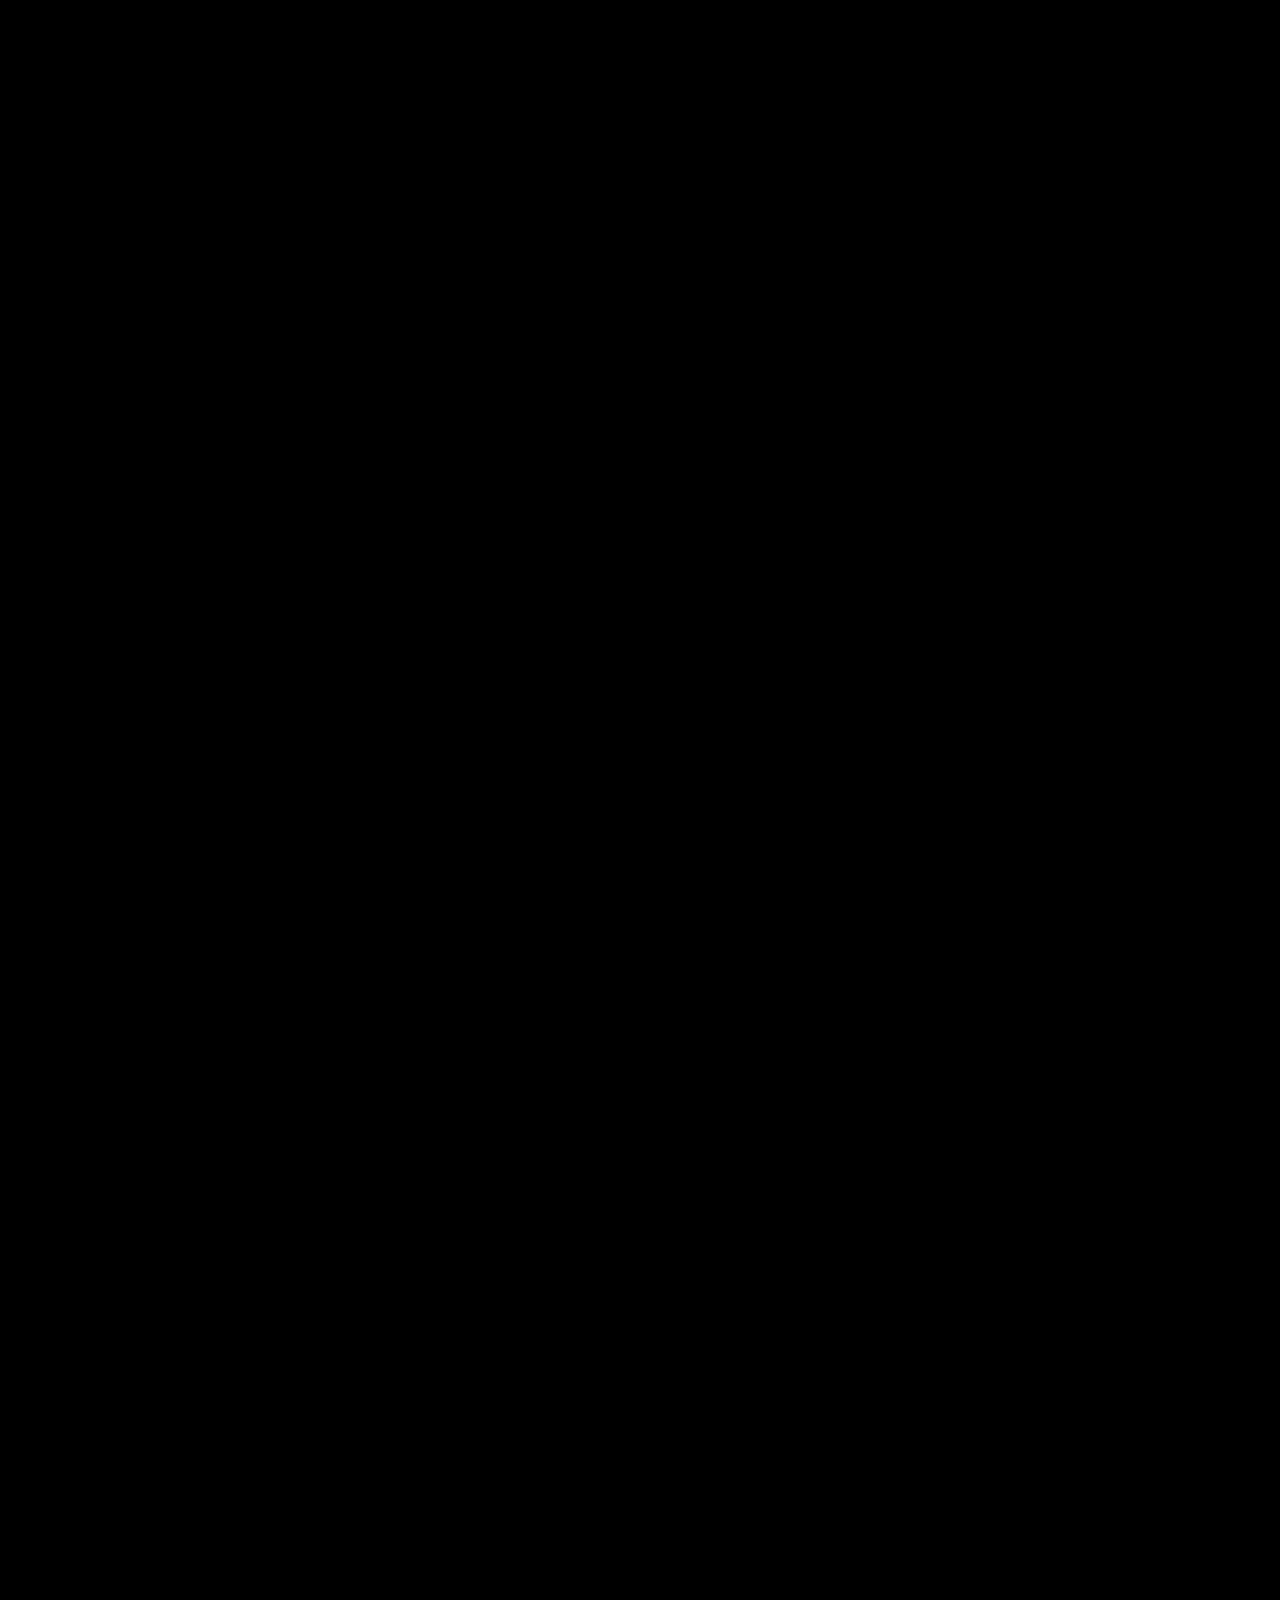
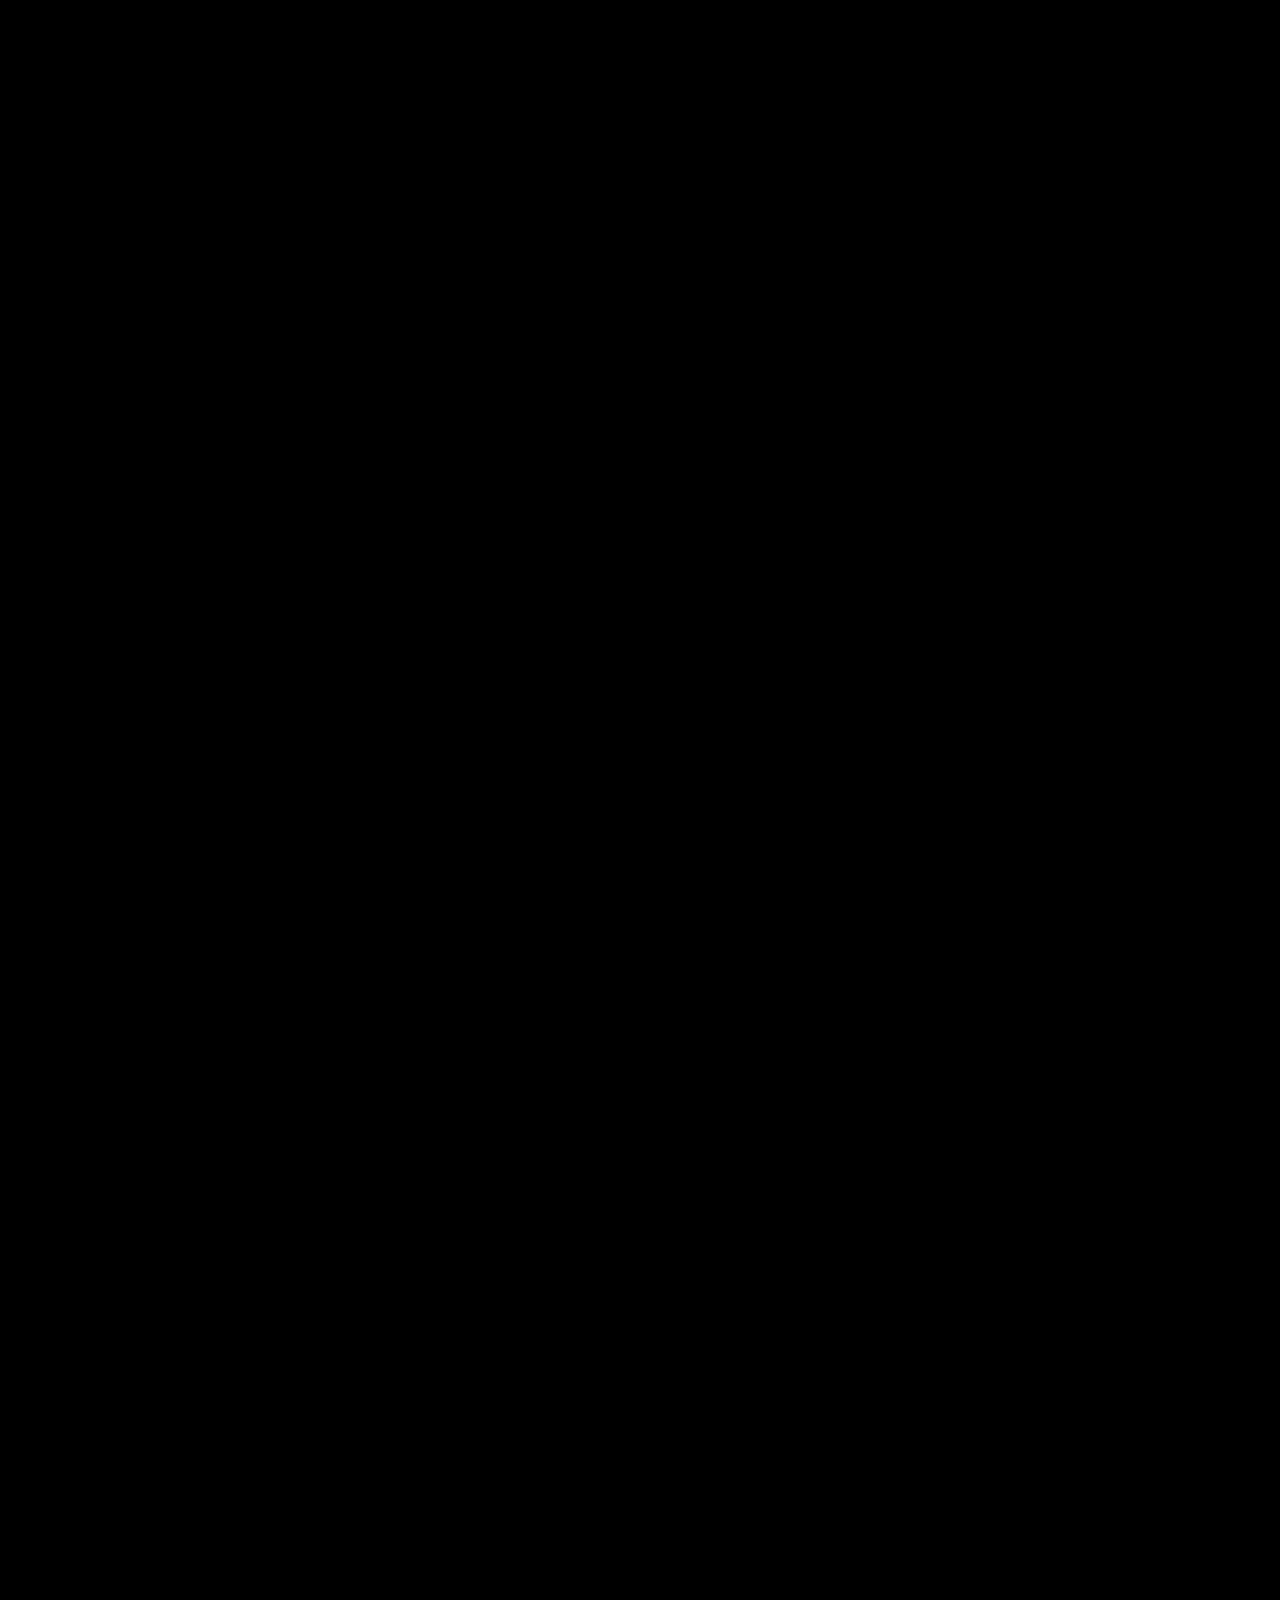
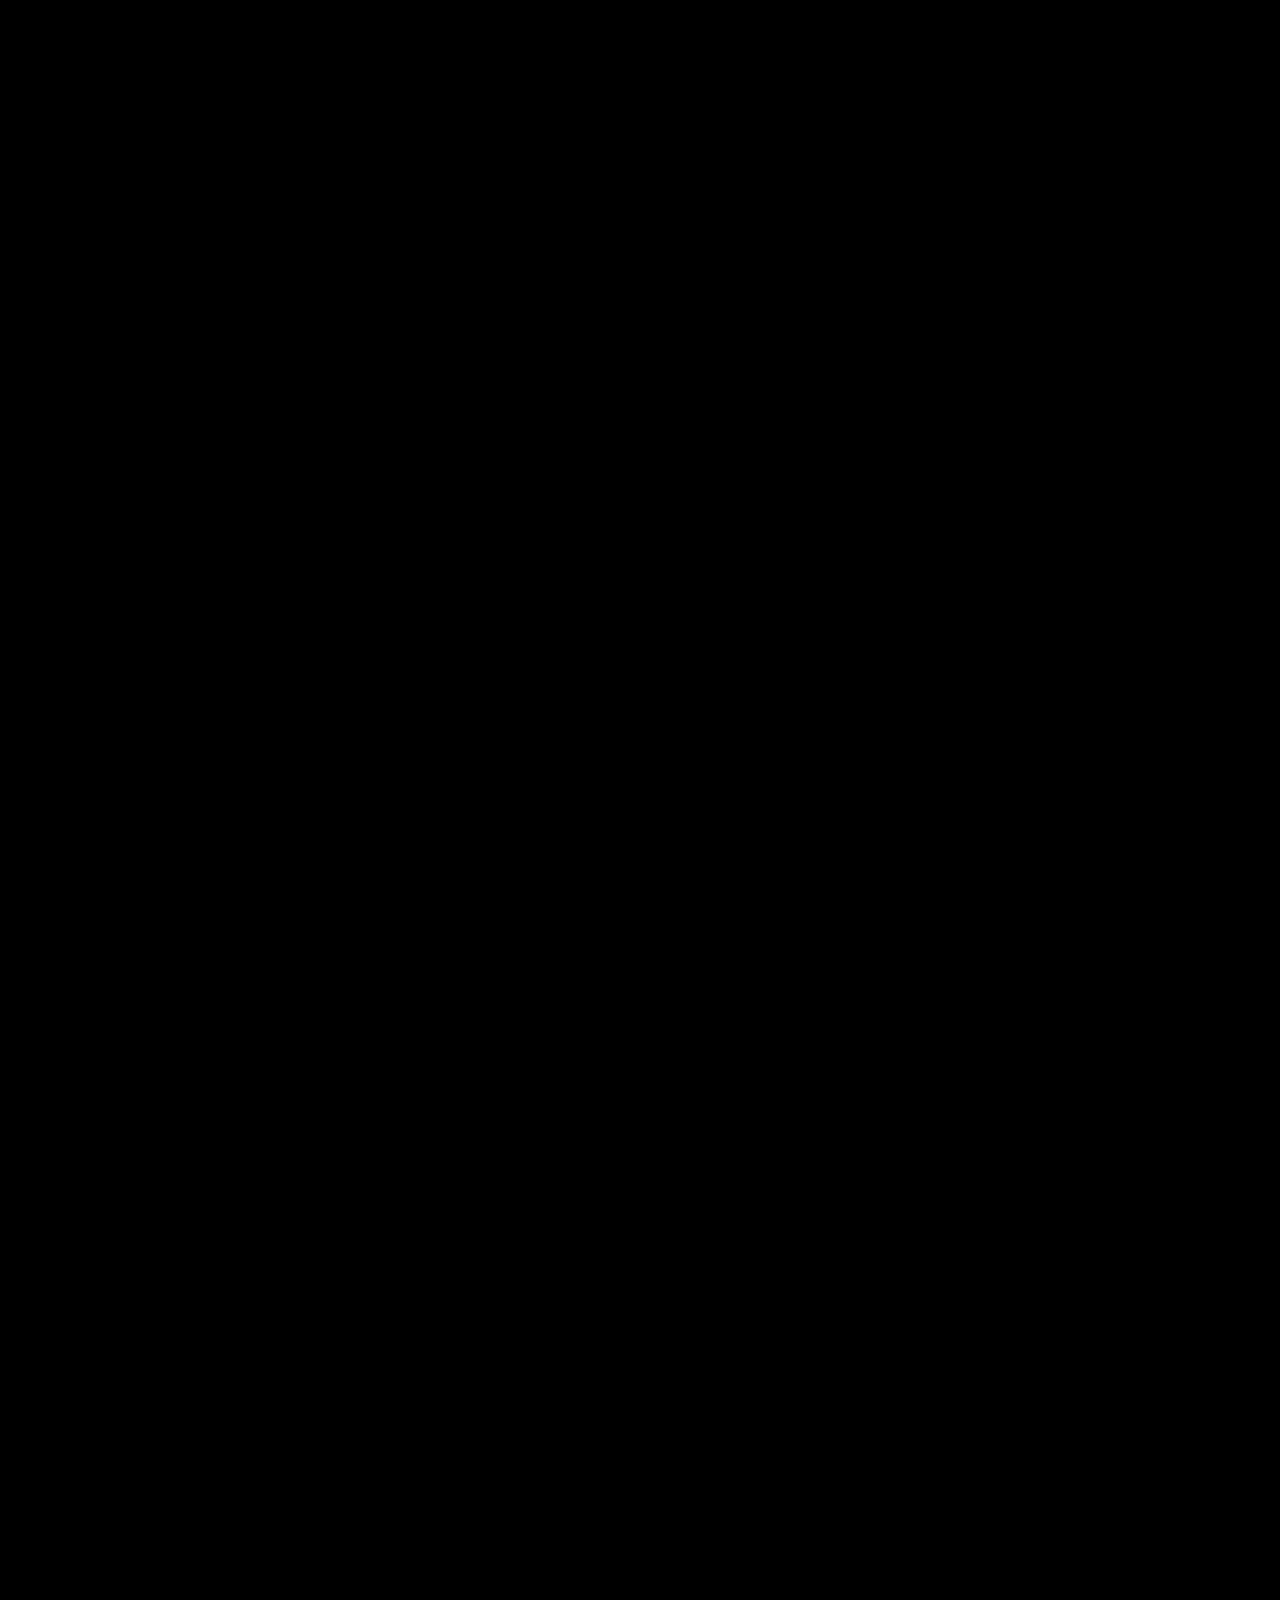
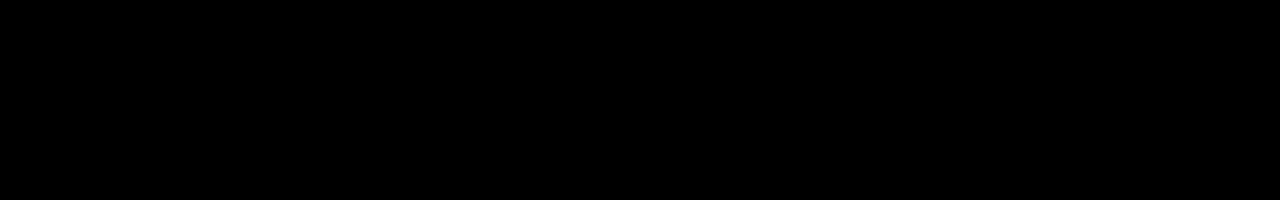
==== index.html @ d685d91f "Update index.html" ====
<!DOCTYPE html>
<html lang="en">
<head>
  <meta charset="UTF-8">
  <meta http-equiv="X-UA-Compatible" content="IE=edge">
  <meta name="viewport" content="width=device-width, initial-scale=1.0">
  <title>Document</title>

  <link rel = "stylesheet" href="style.css">
  <script defer src="app.js"></script></head>
<body>
    <section class="hidden">
       <h1>Praneha Dhakal</h1>
       <p>Junior | Rock Hill High School</p>
       <img src="Pictures/quote.png" alt="quote" width="300" height="300">
    </section>

    <section class="hidden">
      <img src="Pictures/image0.webp" alt="picture" class="imgabtme">
      <h1>About Me</h1>
      <div class="abtme">
      <p>Hello! My name is Praneha Dhakal, and I am a Junior currently enrolled in Rock Hill High School. My area of interest is law, and I am enlisted in 2 law classes, as well as an internship related to Healthcare Law. I am working as a referee, and volunteer very frequently. I strive to undergrad in the Political Sciences, and eventually go to Law School to specialize in Healthcare Law. As an aspiring lawyer, I work to refine my communication, leadership, and teamwork skills while also applying them in my day to day life.</p>
      </div>
   </section>

   <section class="hidden">
    <h1>Personal Mission Statement</h1>
    <div class="abtme">
    <p>To learn and grow academically and mentally while studying under a mentor in my field to interest to gain important real world skills/knowledge.</p>
    </div>
  </section>

   <section class="hidden">
    <h1>PCIS and it's Goal</h1>
    <div class="abtme">
     <p>Prosper Career Independent Study (also known as PCIS), is an independent study program for Prosper ISD. Students focus their studies on a specific field that they are interested in and work with professionals in the field. My specific field of interest is Healthcare Law. Students will pick a mentor, who will guide them throughout the school year and teach them about skills in their specific field of interest. Throughout the course, you will be working to develop and refine a carefully articulated research profile, consisting of the student's research, written assignments, interviews, and observations. 
      PCIS's goal is to provide advanced academic students an opportuinity to conduct a self-directed, in-depth study of their topic of interest while also gaining real world experience under a mentor in their community.</p>
    </div>
 </section>
    <section class="hidden">
      <h1>My Work</h1>
      <div class="abtme">
      <p>Interview Transcripts</p>
      <img src="Pictures/bit_ly.webp" alt="Transcripts">
      </div>
    </section>

</body>
</html>
---- style.css ----
@import url('https://fonts.googleapis.com/css2?family=Playfair+Display:wght@400;500&display=swap');

 body{
  background-color: black;
  color: #ffffff;
  font-family: 'Playfair Display', serif;
  padding: 0;
  margin: 0;
 }

 section {
  display: grid;
  place-items: center;
  align-content: center;
  min-height: 100ch;
}

.abtme{
  max-width: 800px;
  margin: 0 auto; /* Center the container horizontally */

}

.imgabtme{
  border-radius: 10%;
}

.hidden {
  opacity: 0;
  filter:blur(5px);
  transition: all 4s;
}

.show {
  opacity: 1;
  filter:blur(0);
  transition: all 4s;
  
}
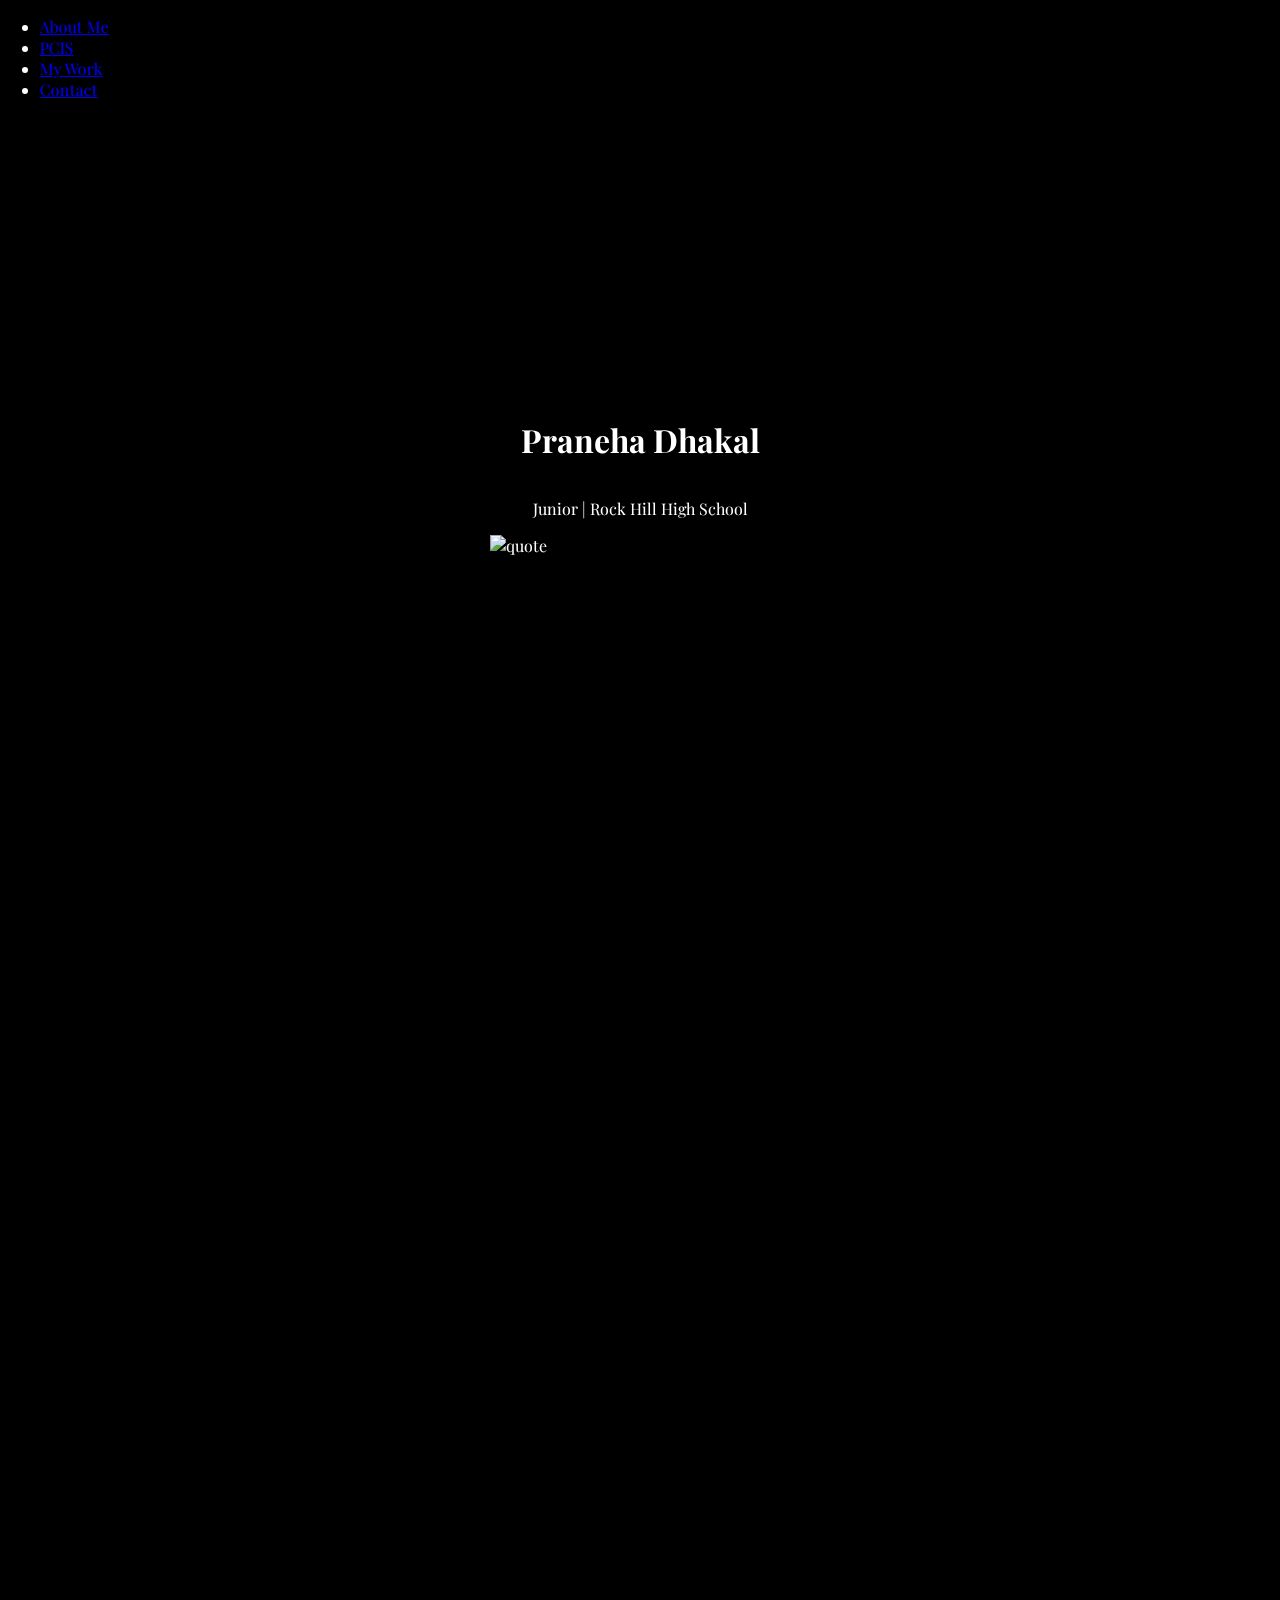
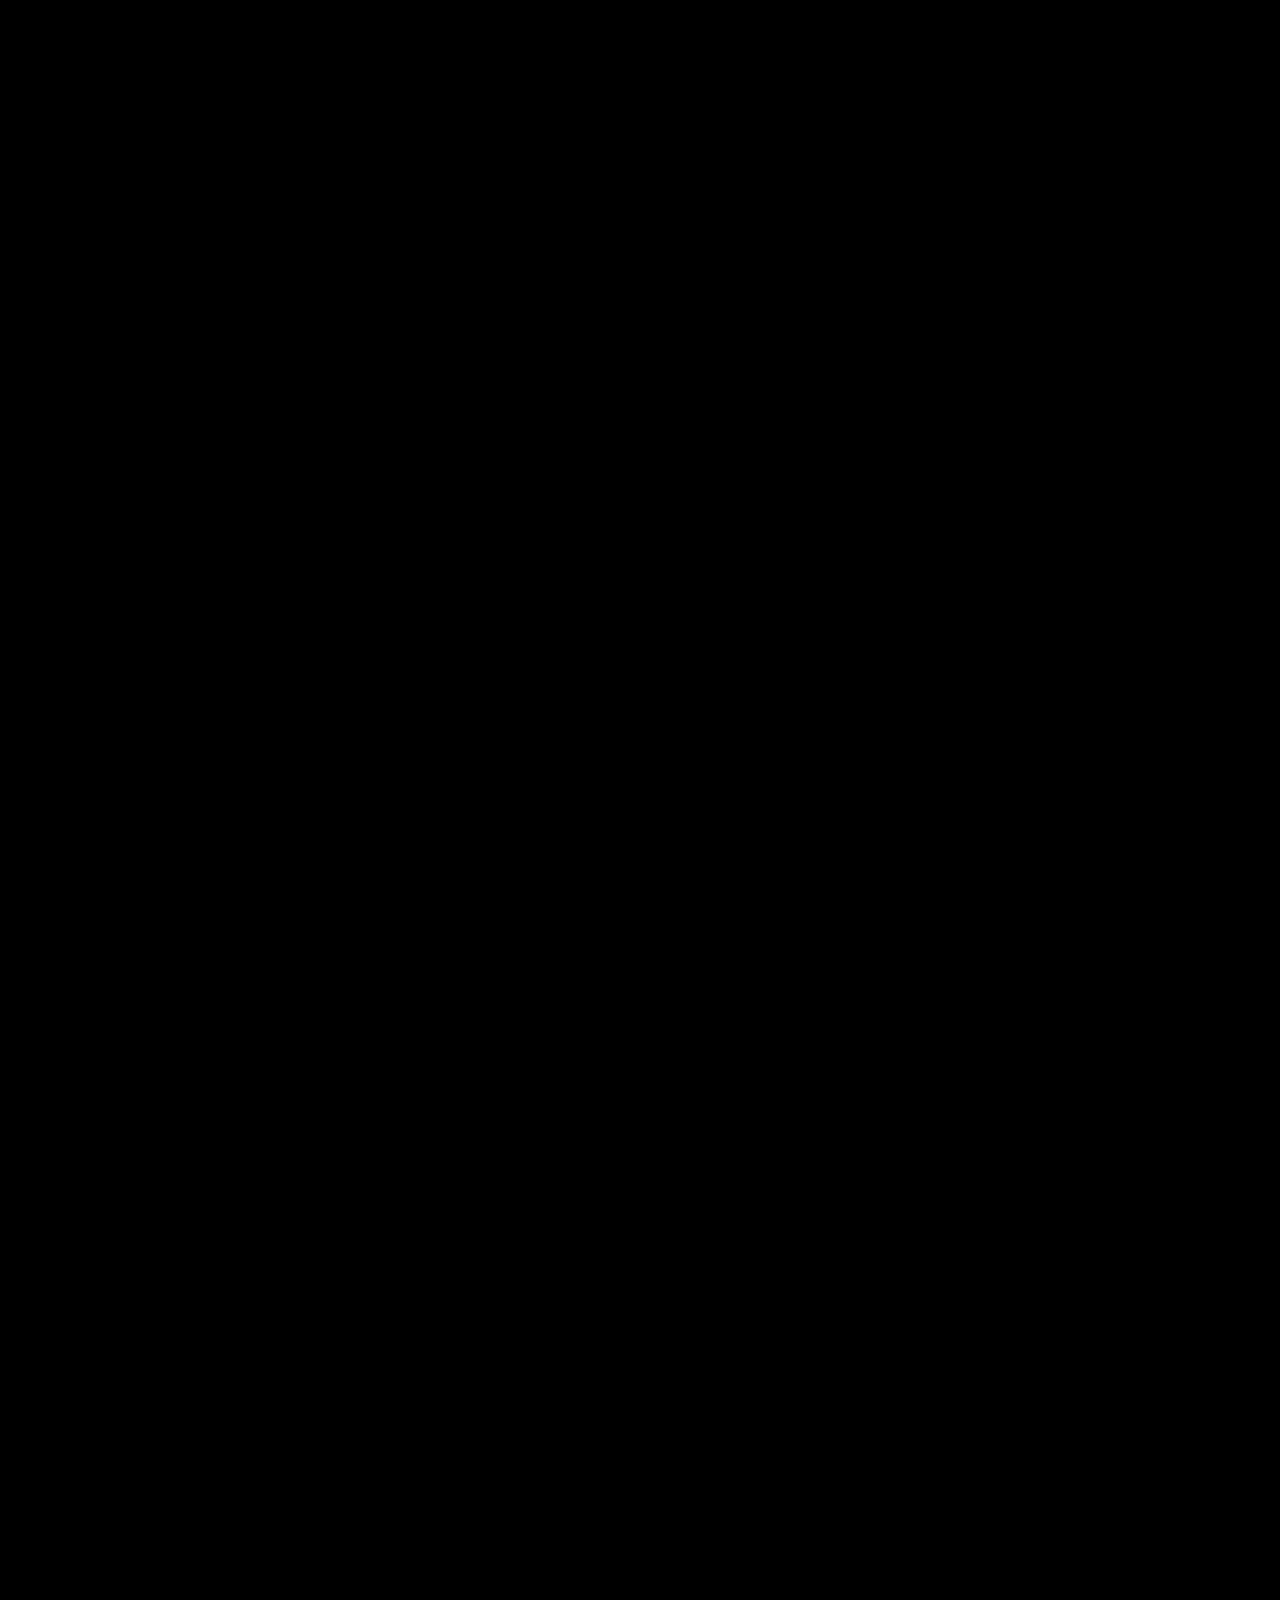
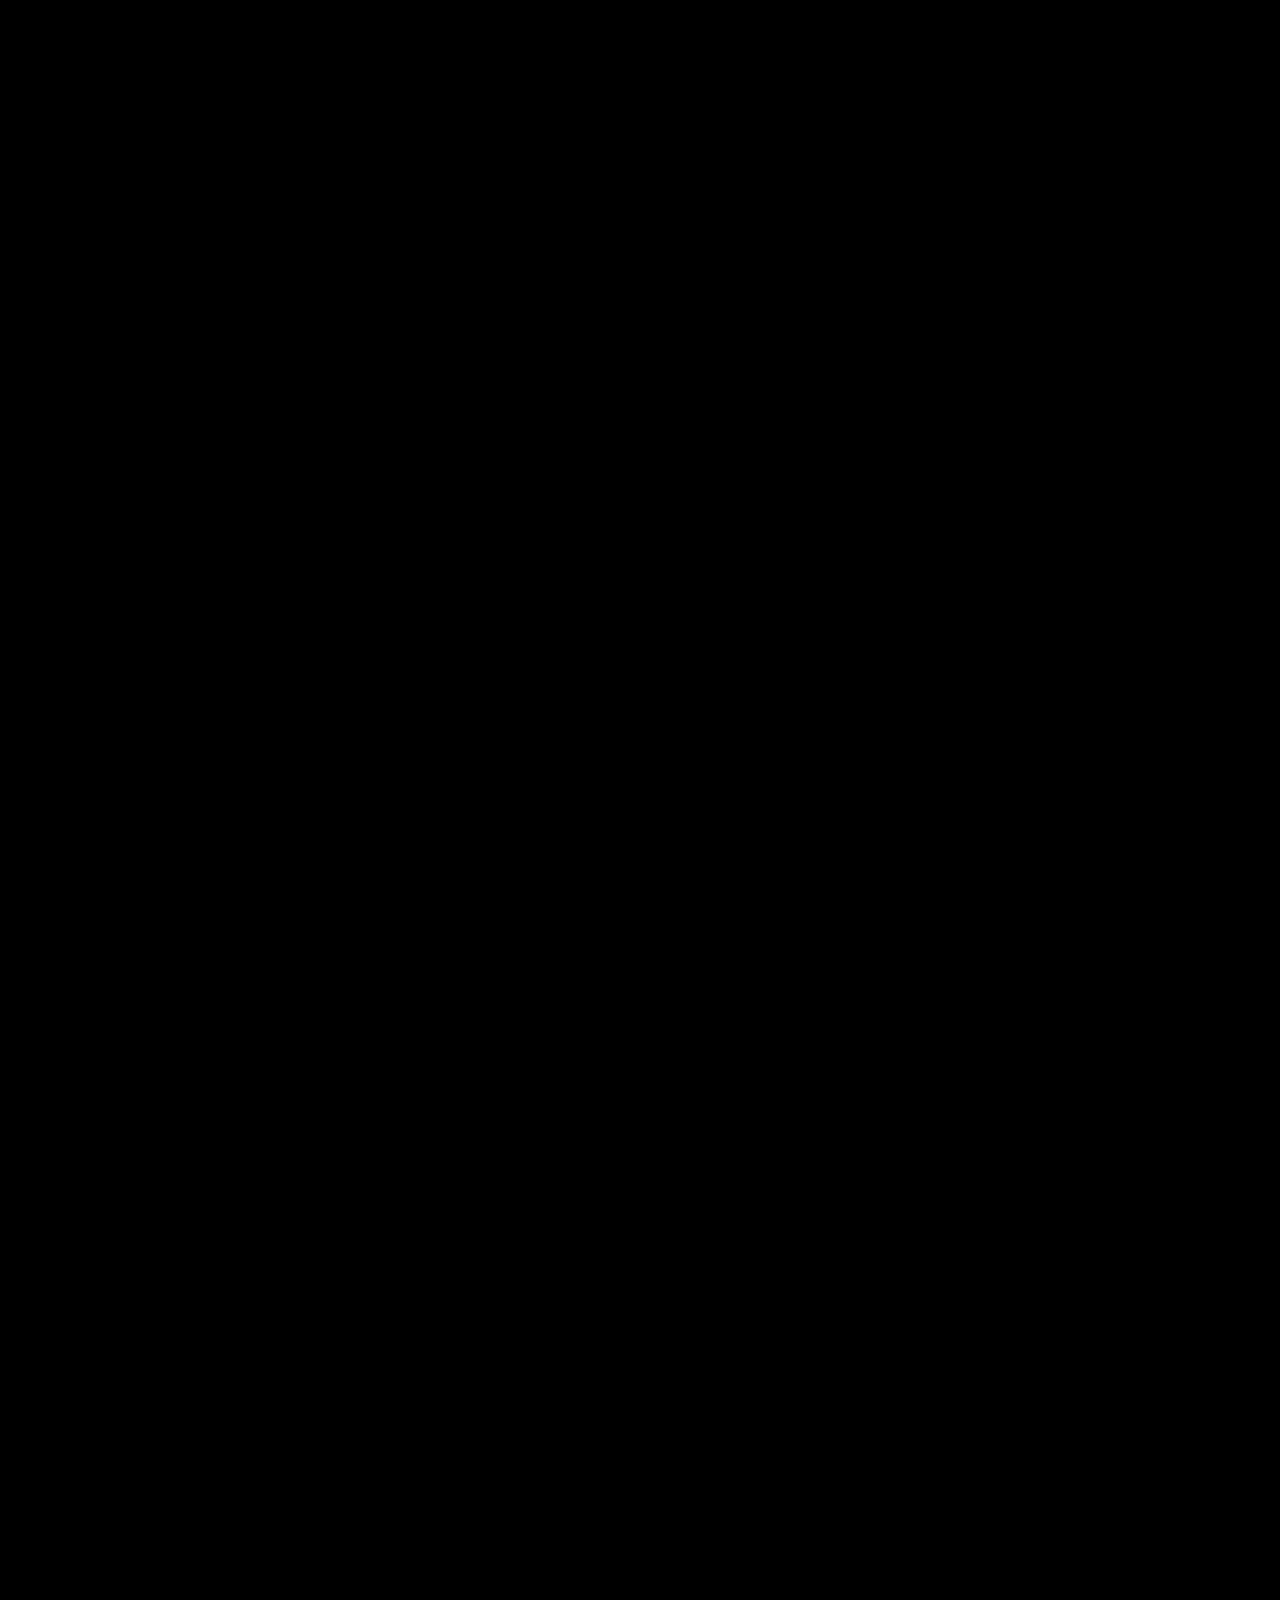
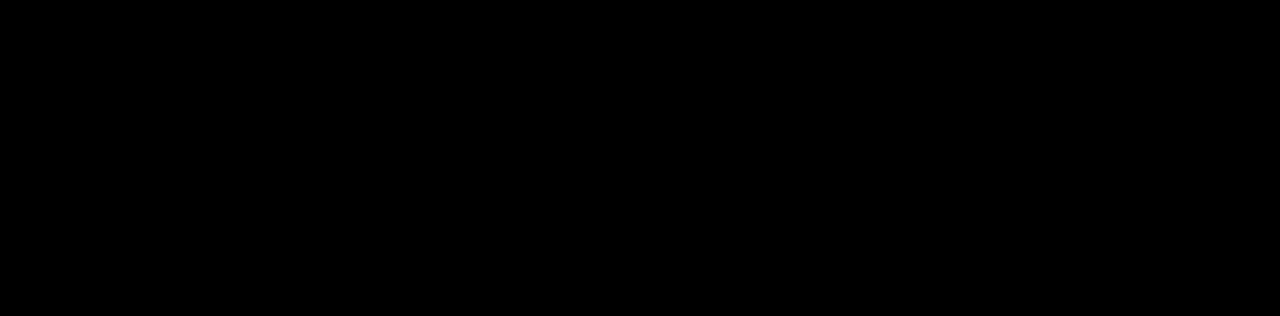
==== commit 7cfef44d: "Update index.html" ====
--- a/index.html
+++ b/index.html
@@ -4,46 +4,69 @@
   <meta charset="UTF-8">
   <meta http-equiv="X-UA-Compatible" content="IE=edge">
   <meta name="viewport" content="width=device-width, initial-scale=1.0">
-  <title>Document</title>
+  <title>PD | Digital Portfolio</title>
 
   <link rel = "stylesheet" href="style.css">
   <script defer src="app.js"></script></head>
-<body>
-    <section class="hidden">
+<body background="Pictures/welcomepic">
+  <header id="top">
+  <nav>
+    <ul>
+      <li><a href="#abtme">About Me</a></li>
+      <li><a href="#goal">PCIS</a></li>
+      <li><a href="#work">My Work</a></li>
+      <li><a href="#contact">Contact</a></li>
+    </ul>
+  </nav>
+    </header>   
+    <section class="hidden" id="Home" >
        <h1>Praneha Dhakal</h1>
        <p>Junior | Rock Hill High School</p>
        <img src="Pictures/quote.png" alt="quote" width="300" height="300">
     </section>
 
-    <section class="hidden">
+    <section class="hidden" id="abtme">
       <img src="Pictures/image0.webp" alt="picture" class="imgabtme">
       <h1>About Me</h1>
       <div class="abtme">
       <p>Hello! My name is Praneha Dhakal, and I am a Junior currently enrolled in Rock Hill High School. My area of interest is law, and I am enlisted in 2 law classes, as well as an internship related to Healthcare Law. I am working as a referee, and volunteer very frequently. I strive to undergrad in the Political Sciences, and eventually go to Law School to specialize in Healthcare Law. As an aspiring lawyer, I work to refine my communication, leadership, and teamwork skills while also applying them in my day to day life.</p>
+      <h1 class="pms">Personal Mission Statement</h1>
+      <p>To learn and grow academically and mentally while studying under a mentor in my field to interest to gain important real world skills/knowledge.</p>
       </div>
+      <a href="#top" class="backtothetop">Back to Top</a>
+
    </section>
 
-   <section class="hidden">
-    <h1>Personal Mission Statement</h1>
-    <div class="abtme">
-    <p>To learn and grow academically and mentally while studying under a mentor in my field to interest to gain important real world skills/knowledge.</p>
-    </div>
-  </section>
-
-   <section class="hidden">
+   <section class="hidden" id="goal">
+    <img src="Pictures/pisd.png" alt="PCIS">
     <h1>PCIS and it's Goal</h1>
     <div class="abtme">
      <p>Prosper Career Independent Study (also known as PCIS), is an independent study program for Prosper ISD. Students focus their studies on a specific field that they are interested in and work with professionals in the field. My specific field of interest is Healthcare Law. Students will pick a mentor, who will guide them throughout the school year and teach them about skills in their specific field of interest. Throughout the course, you will be working to develop and refine a carefully articulated research profile, consisting of the student's research, written assignments, interviews, and observations. 
       PCIS's goal is to provide advanced academic students an opportuinity to conduct a self-directed, in-depth study of their topic of interest while also gaining real world experience under a mentor in their community.</p>
     </div>
+    <a href="#top" class="backtothetop">Back to Top</a>
+
  </section>
-    <section class="hidden">
+    <section class="hidden" id="work">
       <h1>My Work</h1>
       <div class="abtme">
       <p>Interview Transcripts</p>
       <img src="Pictures/bit_ly.webp" alt="Transcripts">
       </div>
+      <button class="backtothetop">Back to the Top</button>
+      <a href="#top" class="backtothetop">Back to Top</a>
+
     </section>
+
+  </section>
+  <section class="hidden" id="contact">
+    <h1>Contact</h1>
+    <div class="abtme">
+    </div>
+    <button class="backtothetop">Back to the Top</button>
+    <a href="#top" class="backtothetop">Back to Top</a>
+
+  </section>
 
 </body>
 </html>
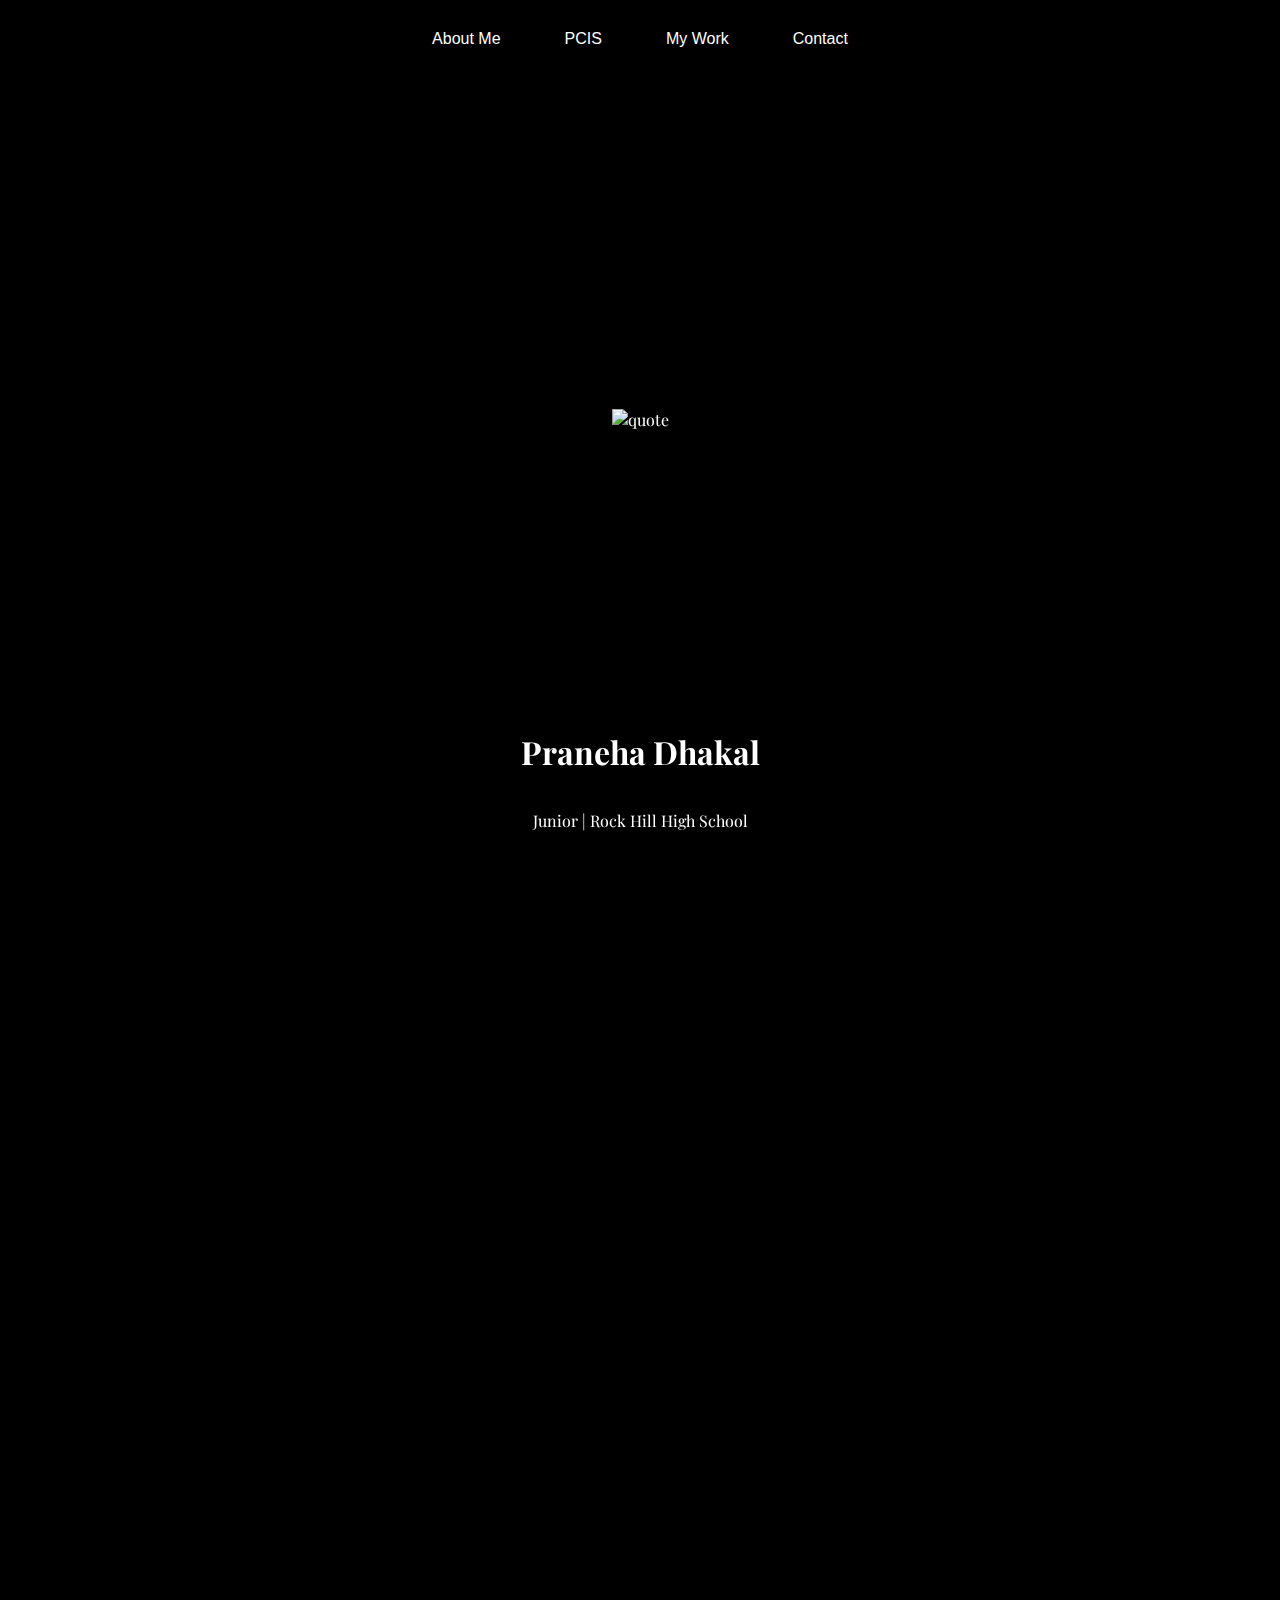
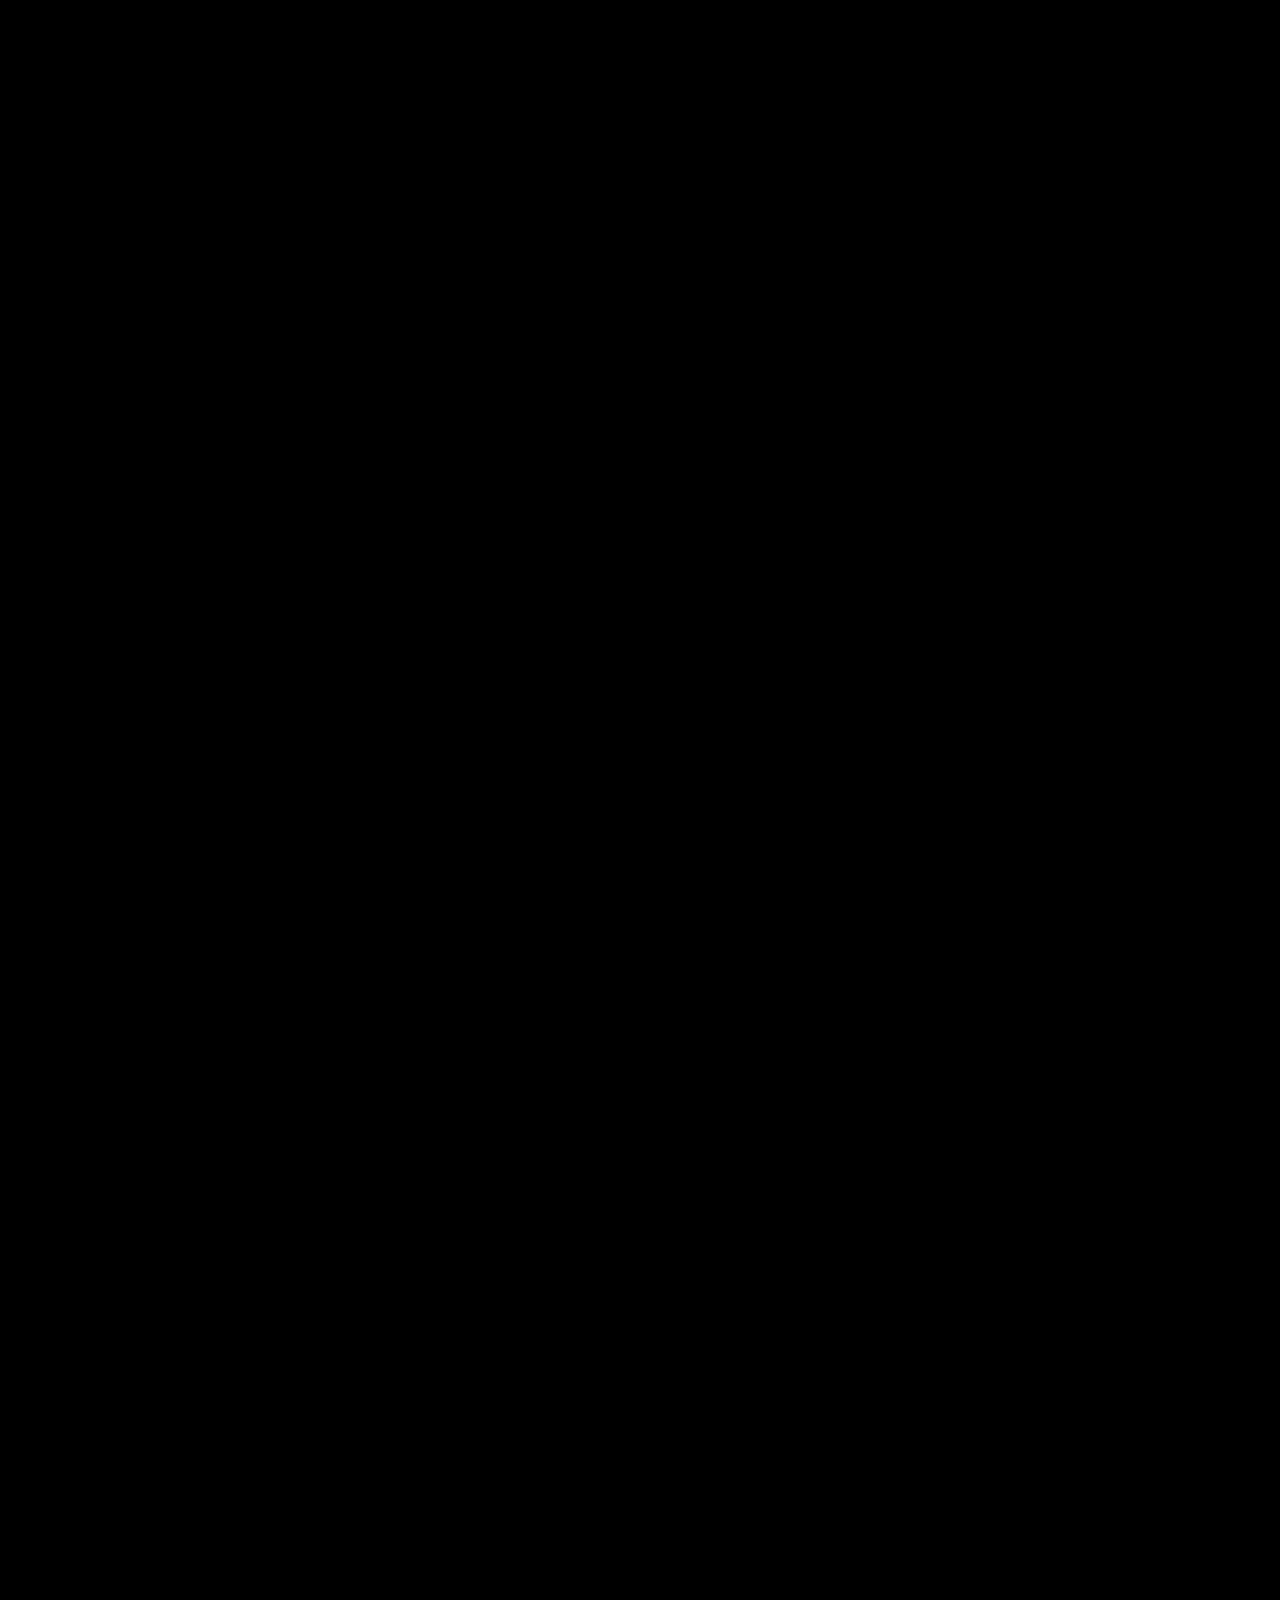
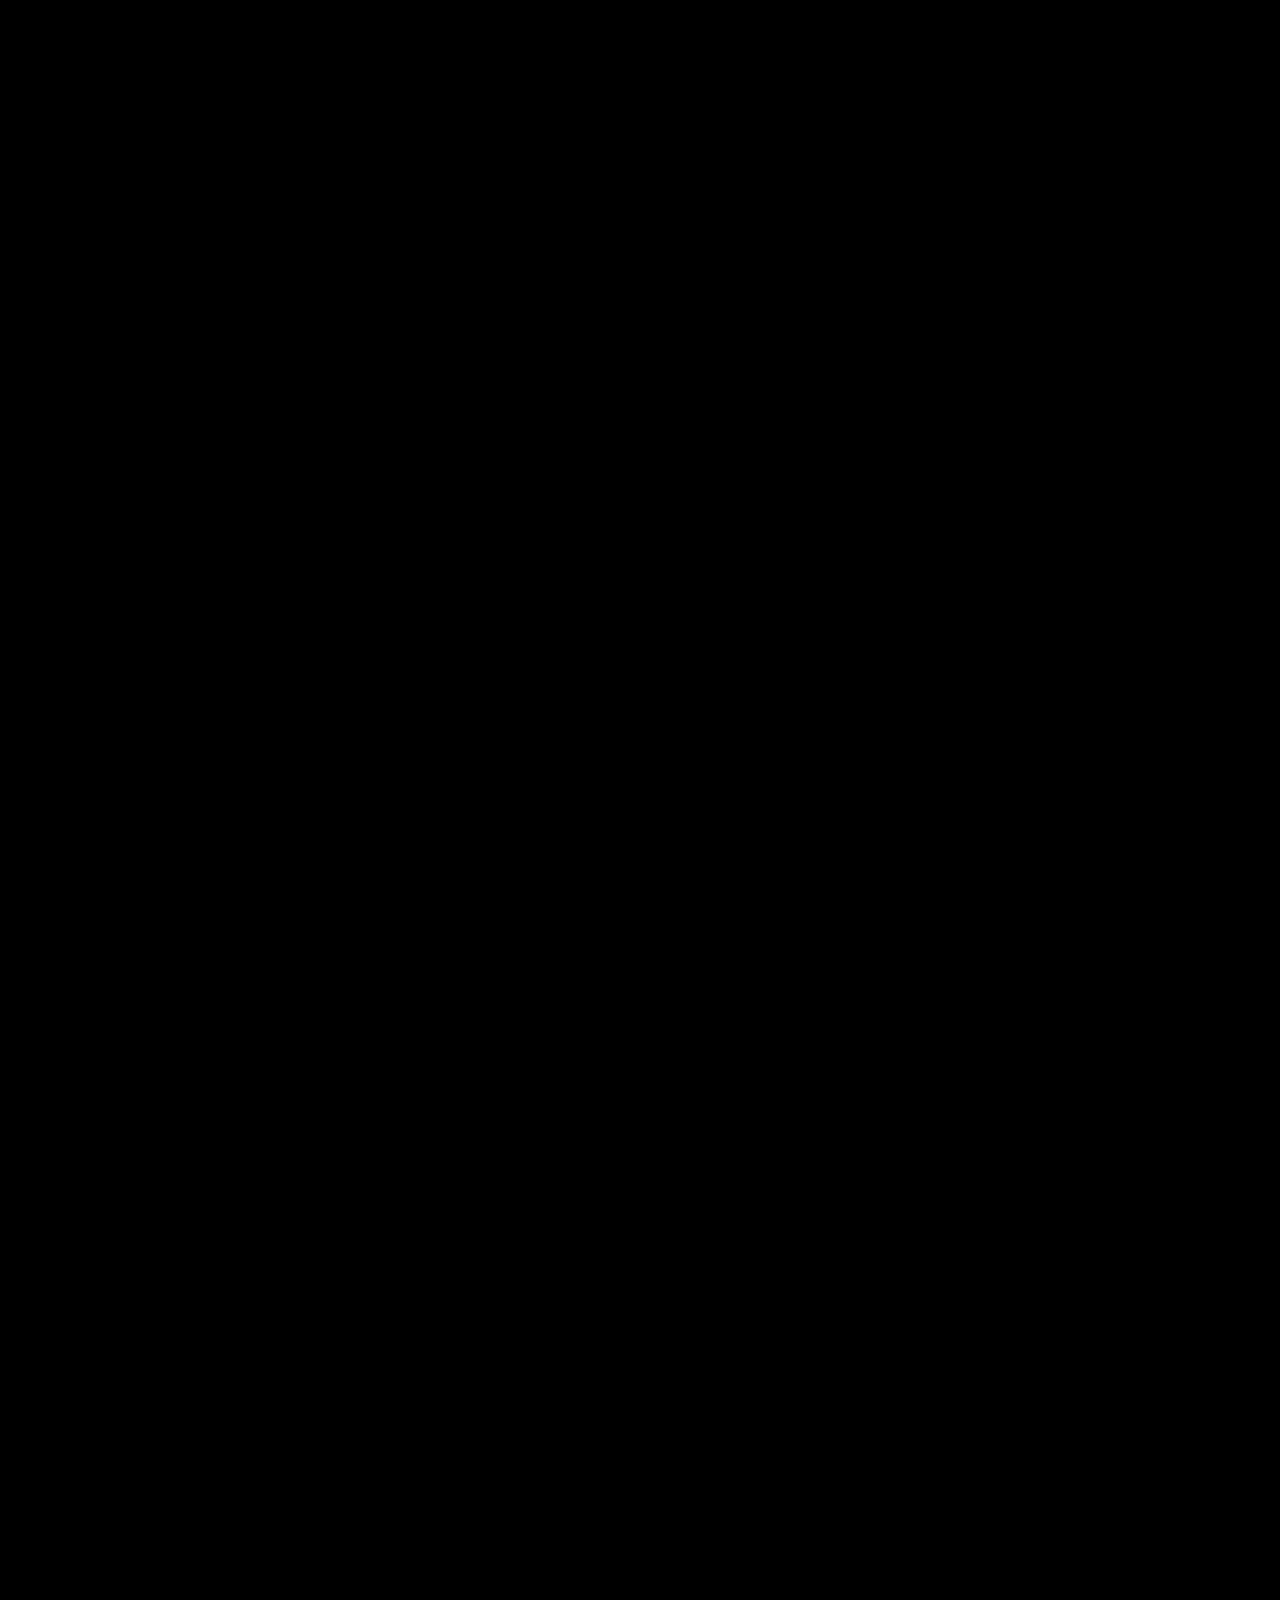
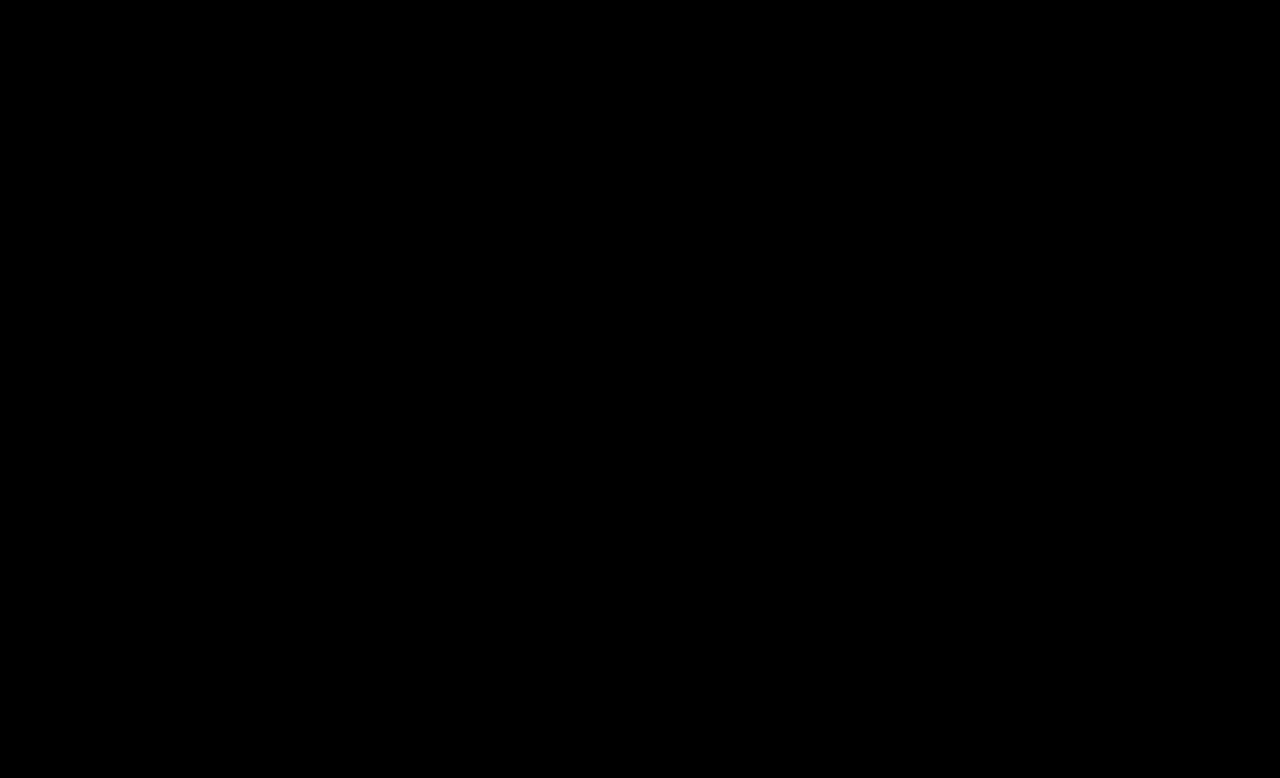
==== commit dae114ad: "Update index.html" ====
--- a/index.html
+++ b/index.html
@@ -5,10 +5,8 @@
   <meta http-equiv="X-UA-Compatible" content="IE=edge">
   <meta name="viewport" content="width=device-width, initial-scale=1.0">
   <title>PD | Digital Portfolio</title>
-
   <link rel = "stylesheet" href="style.css">
   <script defer src="app.js"></script></head>
-<body background="Pictures/welcomepic">
   <header id="top">
   <nav>
     <ul>
@@ -20,9 +18,9 @@
   </nav>
     </header>   
     <section class="hidden" id="Home" >
+      <img src="Pictures/pd.png" alt="quote" width="auto" height="300">
        <h1>Praneha Dhakal</h1>
-       <p>Junior | Rock Hill High School</p>
-       <img src="Pictures/quote.png" alt="quote" width="300" height="300">
+       <p class="subtitle">Junior | Rock Hill High School</p>
     </section>
 
     <section class="hidden" id="abtme">
@@ -31,7 +29,7 @@
       <div class="abtme">
       <p>Hello! My name is Praneha Dhakal, and I am a Junior currently enrolled in Rock Hill High School. My area of interest is law, and I am enlisted in 2 law classes, as well as an internship related to Healthcare Law. I am working as a referee, and volunteer very frequently. I strive to undergrad in the Political Sciences, and eventually go to Law School to specialize in Healthcare Law. As an aspiring lawyer, I work to refine my communication, leadership, and teamwork skills while also applying them in my day to day life.</p>
       <h1 class="pms">Personal Mission Statement</h1>
-      <p>To learn and grow academically and mentally while studying under a mentor in my field to interest to gain important real world skills/knowledge.</p>
+      <p class="mstatement">To learn and grow academically and mentally while studying under a mentor in my field to interest to gain important real world skills/knowledge.</p>
       </div>
       <a href="#top" class="backtothetop">Back to Top</a>
 
@@ -44,7 +42,7 @@
      <p>Prosper Career Independent Study (also known as PCIS), is an independent study program for Prosper ISD. Students focus their studies on a specific field that they are interested in and work with professionals in the field. My specific field of interest is Healthcare Law. Students will pick a mentor, who will guide them throughout the school year and teach them about skills in their specific field of interest. Throughout the course, you will be working to develop and refine a carefully articulated research profile, consisting of the student's research, written assignments, interviews, and observations. 
       PCIS's goal is to provide advanced academic students an opportuinity to conduct a self-directed, in-depth study of their topic of interest while also gaining real world experience under a mentor in their community.</p>
     </div>
-    <a href="#top" class="backtothetop">Back to Top</a>
+    <a href="#top" class="backtothetop";>Back to Top</a>
 
  </section>
     <section class="hidden" id="work">
@@ -53,7 +51,6 @@
       <p>Interview Transcripts</p>
       <img src="Pictures/bit_ly.webp" alt="Transcripts">
       </div>
-      <button class="backtothetop">Back to the Top</button>
       <a href="#top" class="backtothetop">Back to Top</a>
 
     </section>
@@ -62,8 +59,9 @@
   <section class="hidden" id="contact">
     <h1>Contact</h1>
     <div class="abtme">
+      <p>Email: pranehadhakal.pd@gmail.com </p>
+      <a href="https://www.linkedin.com/in/praneha-dhakal-ab229823a/" class="linkdin" target="_blank">LinkdIn</a>
     </div>
-    <button class="backtothetop">Back to the Top</button>
     <a href="#top" class="backtothetop">Back to Top</a>
 
   </section>
--- a/style.css
+++ b/style.css
@@ -16,6 +16,10 @@
   min-height: 100ch;
 }
 
+.pms{
+  display: grid;
+  place-items: center;
+}
 .abtme{
   max-width: 800px;
   margin: 0 auto; /* Center the container horizontally */
@@ -25,6 +29,49 @@
 .imgabtme{
   border-radius: 10%;
 }
+
+
+
+nav ul {
+  margin: 0;
+  padding: 0;
+  list-style: none;
+  text-align: center;
+}
+
+nav li {
+  display: inline-block;
+}
+
+nav a {
+  display: block;
+  padding: 30px;
+  color: #ffffff;
+  text-decoration: none;
+  font-family: Arial, Helvetica, sans-serif;
+}
+
+section {
+  padding: 50px;
+  margin: 0 auto;
+  max-width: 800px;
+}
+
+.backtothetop{
+  background-color: #ffffff; /* Green */
+  border: none;
+  border-radius: 100px;
+  color: rgb(0, 0, 0);
+  padding: 15px 32px;
+  text-align: center;
+  text-decoration: none;
+  display: inline-block;
+  font-size: 16px;
+  font-family: 'Playfair Display', serif;
+  margin: 4px 2px;
+  cursor: pointer;
+}
+
 
 .hidden {
   opacity: 0;
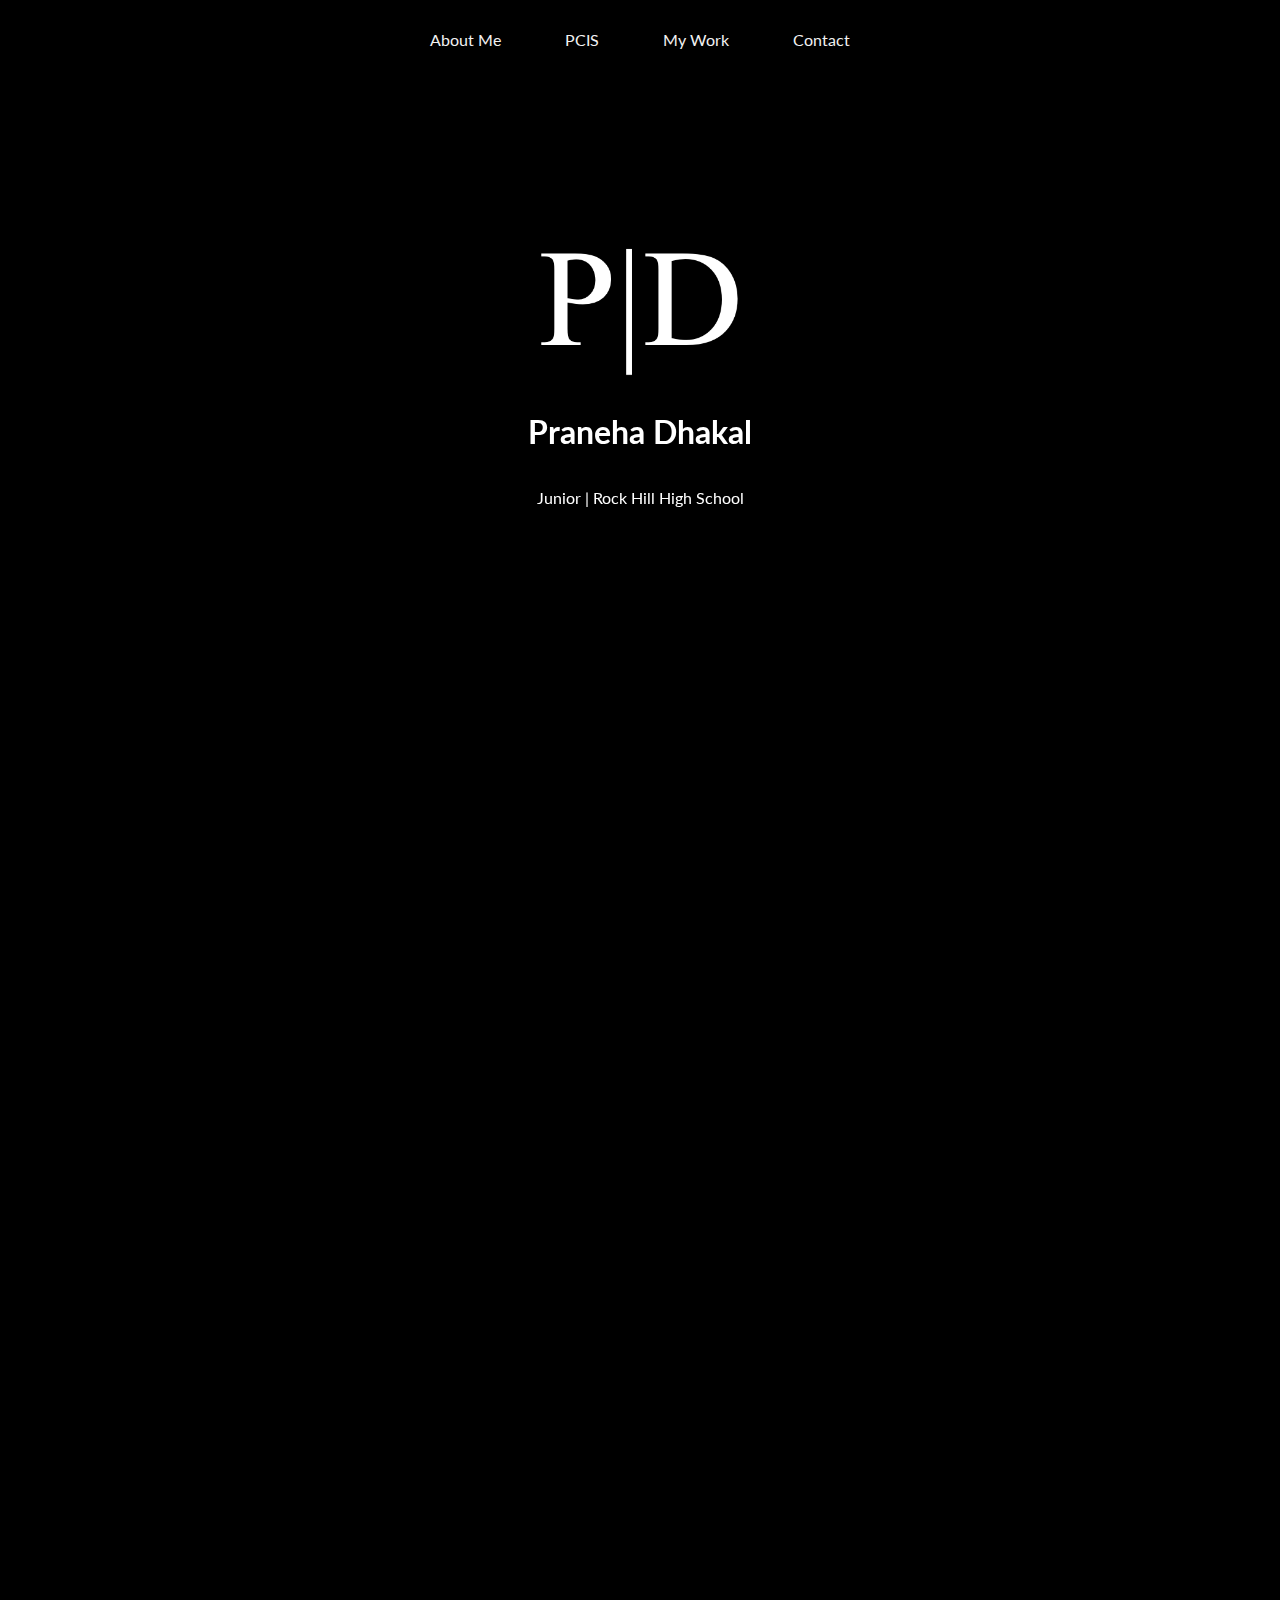
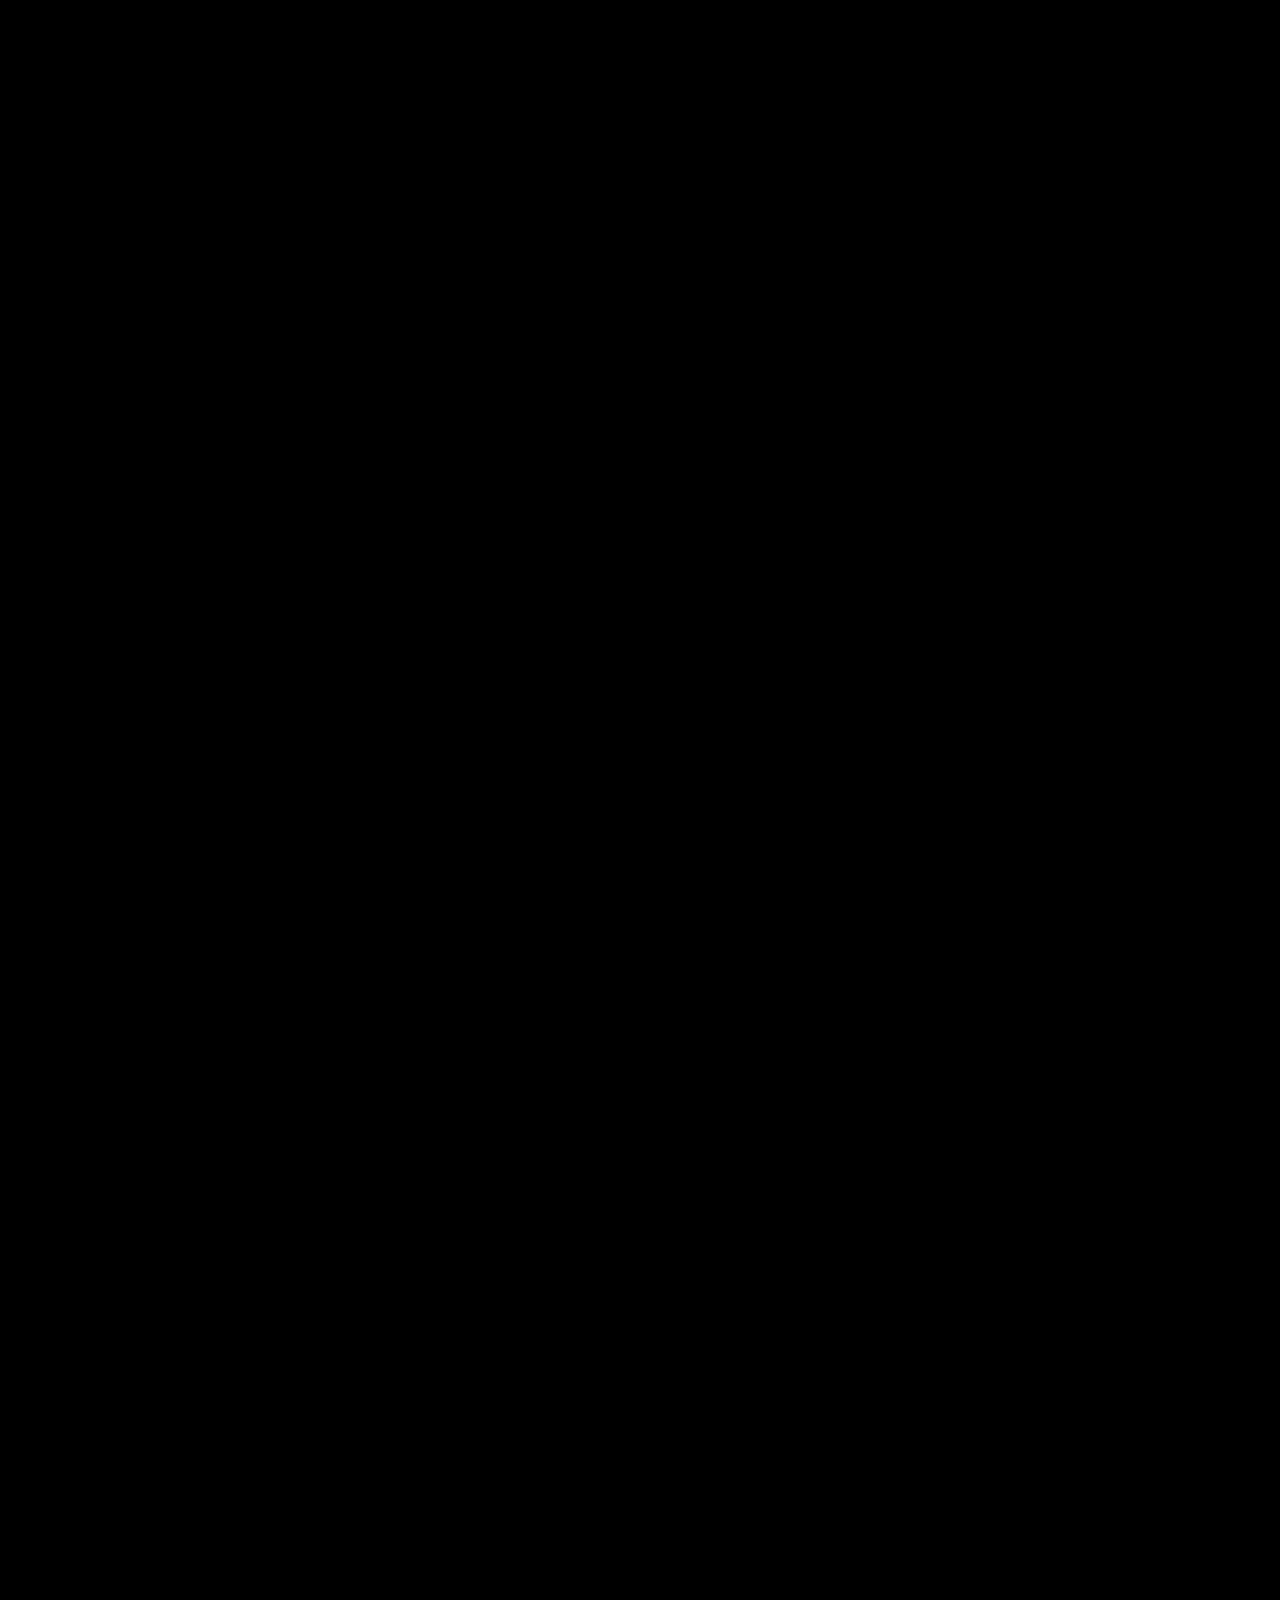
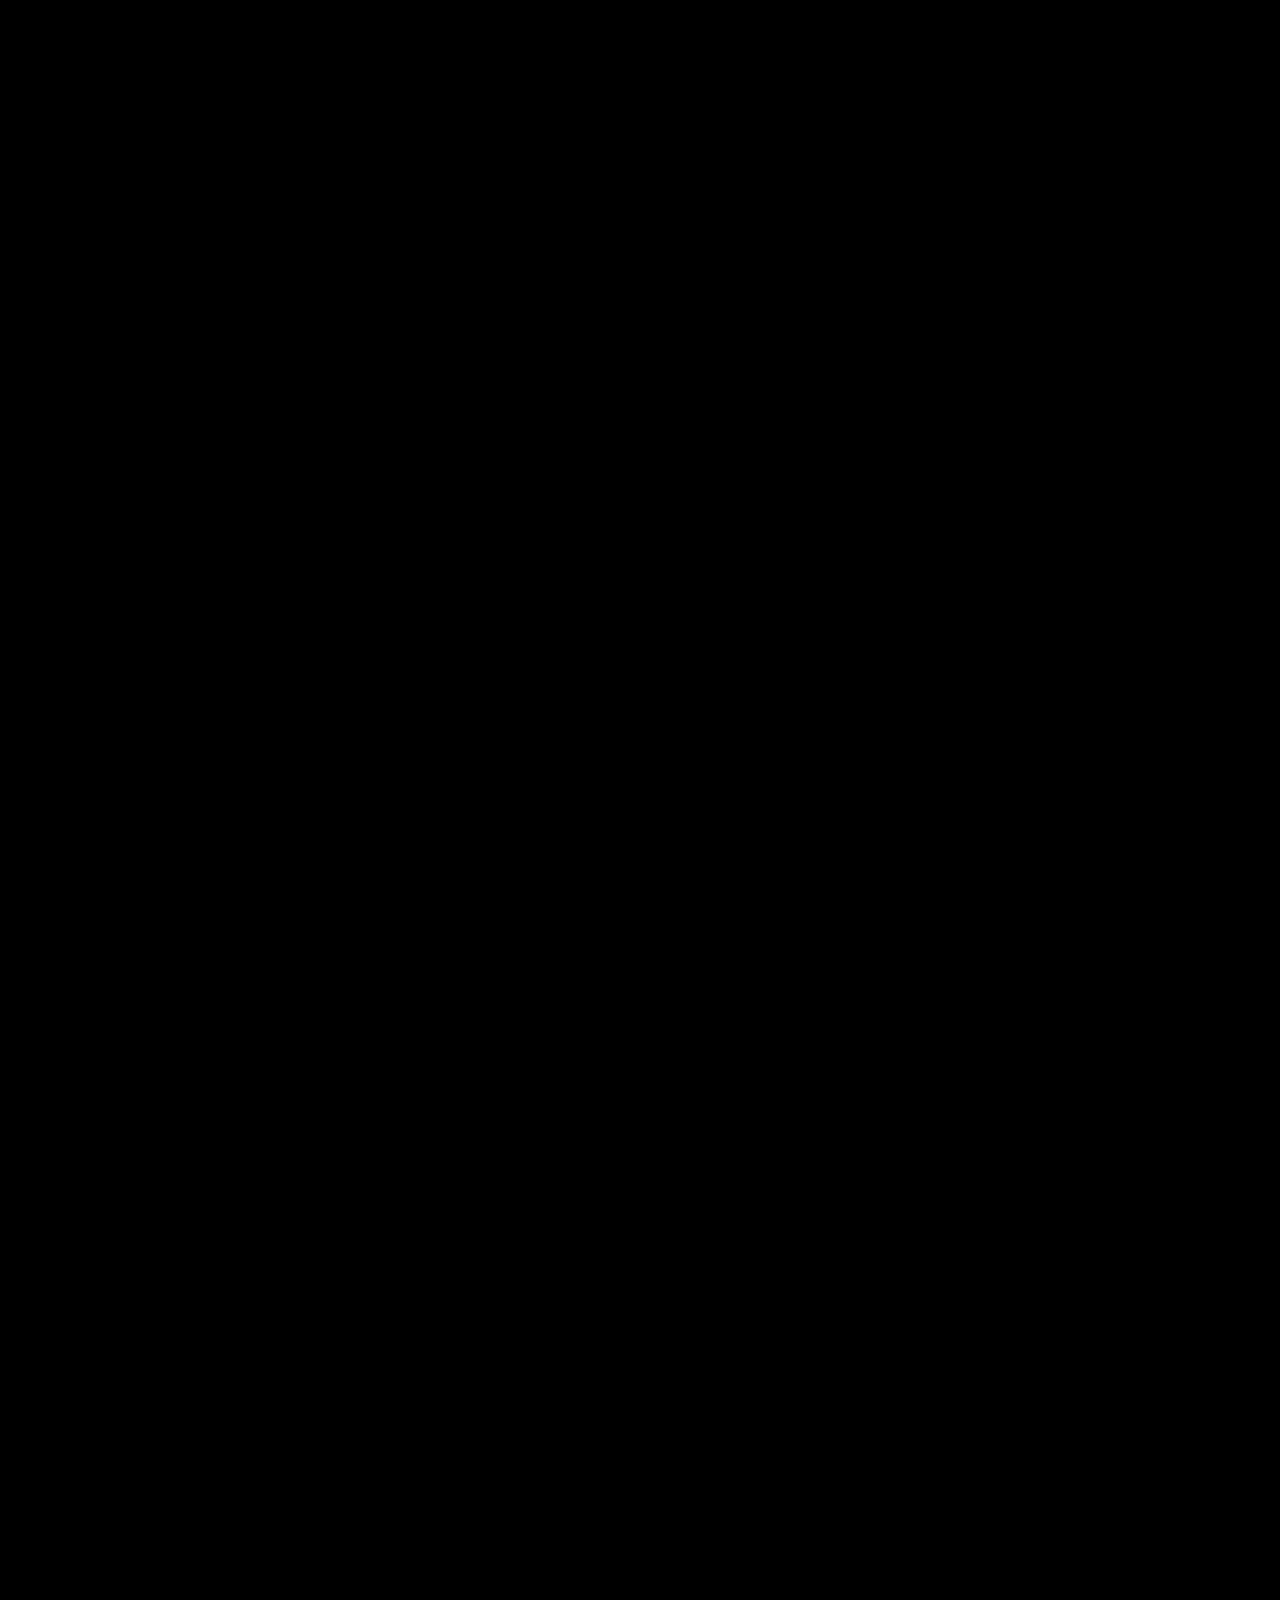
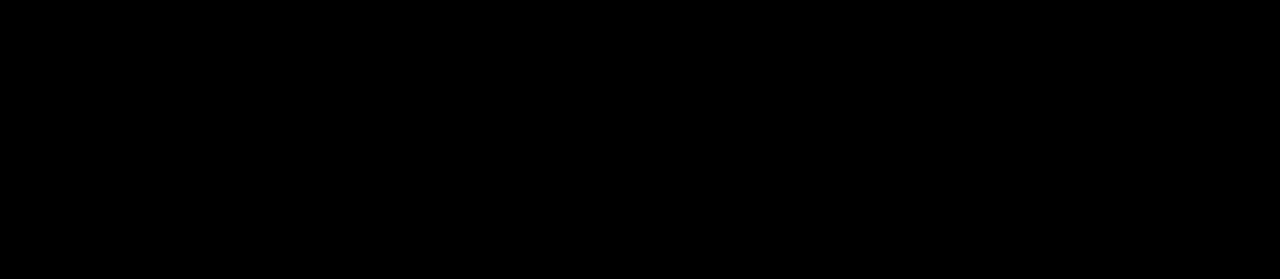
==== commit 6dbd58d3: "Update index.html" ====
--- a/index.html
+++ b/index.html
@@ -18,7 +18,7 @@
   </nav>
     </header>   
     <section class="hidden" id="Home" >
-      <img src="Pictures/pd.png" alt="quote" width="auto" height="300">
+      <img src="Pictures/pd.png" alt="quote" style="width: 30%; height: auto;">
        <h1>Praneha Dhakal</h1>
        <p class="subtitle">Junior | Rock Hill High School</p>
     </section>
--- a/style.css
+++ b/style.css
@@ -1,10 +1,10 @@
 
   @import url('https://fonts.googleapis.com/css2?family=Playfair+Display:wght@400;500&display=swap');
-
+  @import url('https://fonts.googleapis.com/css2?family=Lato:wght@100&display=swap');
  body{
   background-color: black;
   color: #ffffff;
-  font-family: 'Playfair Display', serif;
+  font-family: 'Lato', sans-serif;
   padding: 0;
   margin: 0;
  }
@@ -30,7 +30,10 @@
   border-radius: 10%;
 }
 
-
+nav img {
+  width: 100px;
+  margin-right: 10px;
+}
 
 nav ul {
   margin: 0;
@@ -46,10 +49,9 @@
 nav a {
   display: block;
   padding: 30px;
-  color: #ffffff;
+  color: #F2F2F2;
   text-decoration: none;
-  font-family: Arial, Helvetica, sans-serif;
-}
+font-family: 'Lato', sans-serif;}
 
 section {
   padding: 50px;
@@ -58,30 +60,70 @@
 }
 
 .backtothetop{
-  background-color: #ffffff; /* Green */
+  background-color: #708090;
   border: none;
   border-radius: 100px;
-  color: rgb(0, 0, 0);
+  color: rgb(255, 255, 255);
   padding: 15px 32px;
   text-align: center;
   text-decoration: none;
   display: inline-block;
   font-size: 16px;
-  font-family: 'Playfair Display', serif;
+  font-family: 'Lato', sans-serif;
   margin: 4px 2px;
   cursor: pointer;
 }
 
+.linkdin {
+  background-color: #0072b1; 
+  border: none;
+  color: white;
+  padding: 10px 20px;
+  text-align: center;
+  text-decoration: none;
+  display: inline-block;
+  font-size: 16px;
+  margin: 4px 2px;
+  cursor: pointer;
+  border-radius: 8px;
+  box-shadow: 0 2px 4px rgba(0,0,0,0.4);
+}
+
+.linkdin:hover {
+  background-color: #005684;
+}
+
+.linkdin:active {
+  background-color: #ffffff;
+  box-shadow: 0 1px 2px rgba(0,0,0,0.4);
+  transform: translateY(1px);
+  color:rgb(0, 0, 0);
+  display: grid;
+  place-items: center;
+  align-content: center;
+}
+
+.subtitle {
+  padding-bottom: 50%;
+}
 
 .hidden {
   opacity: 0;
   filter:blur(5px);
-  transition: all 4s;
+  transform: translateX(-100%);
+  transition: all 2s;
+}
+
+@media(prefers-reduced-motion) {
+  .hidden {
+      transition: none;
+    }
 }
 
 .show {
   opacity: 1;
   filter:blur(0);
-  transition: all 4s;
+  transition: all 2s;
+  transform: translateX(0);
   
 }
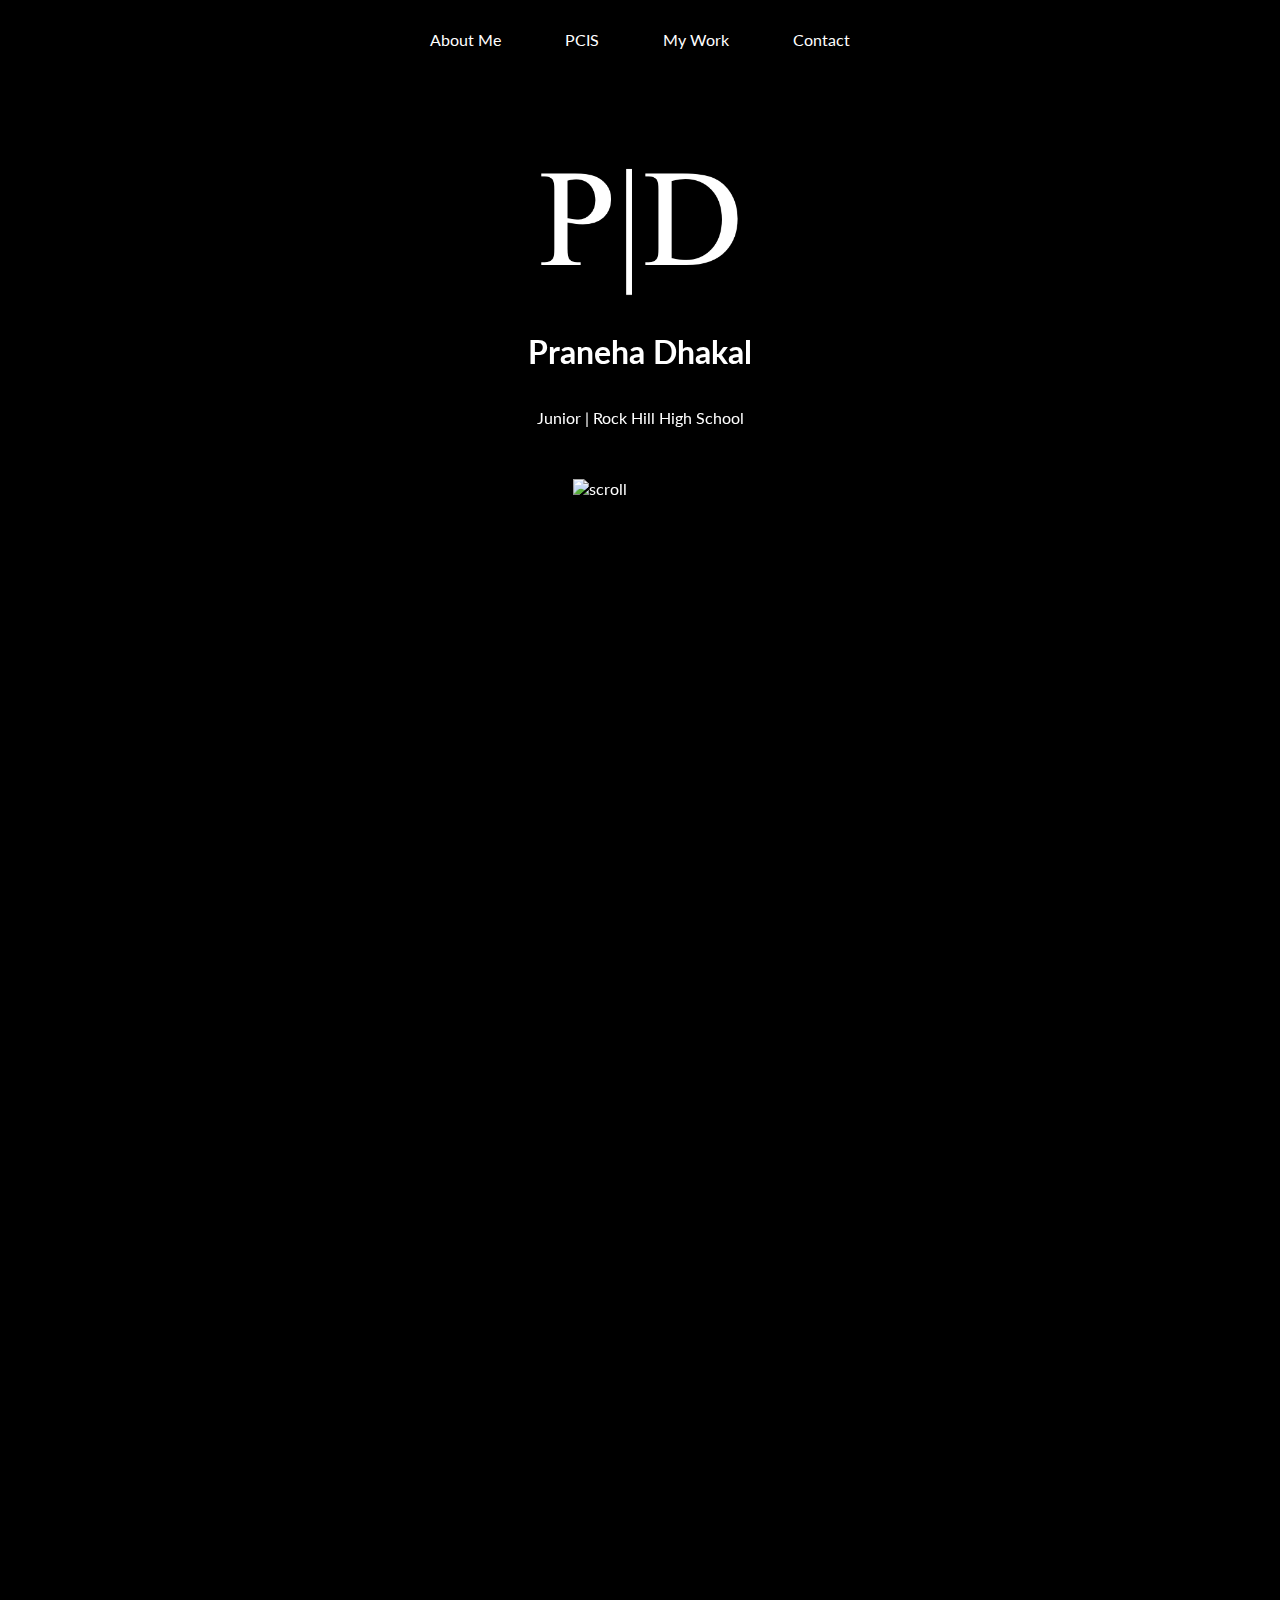
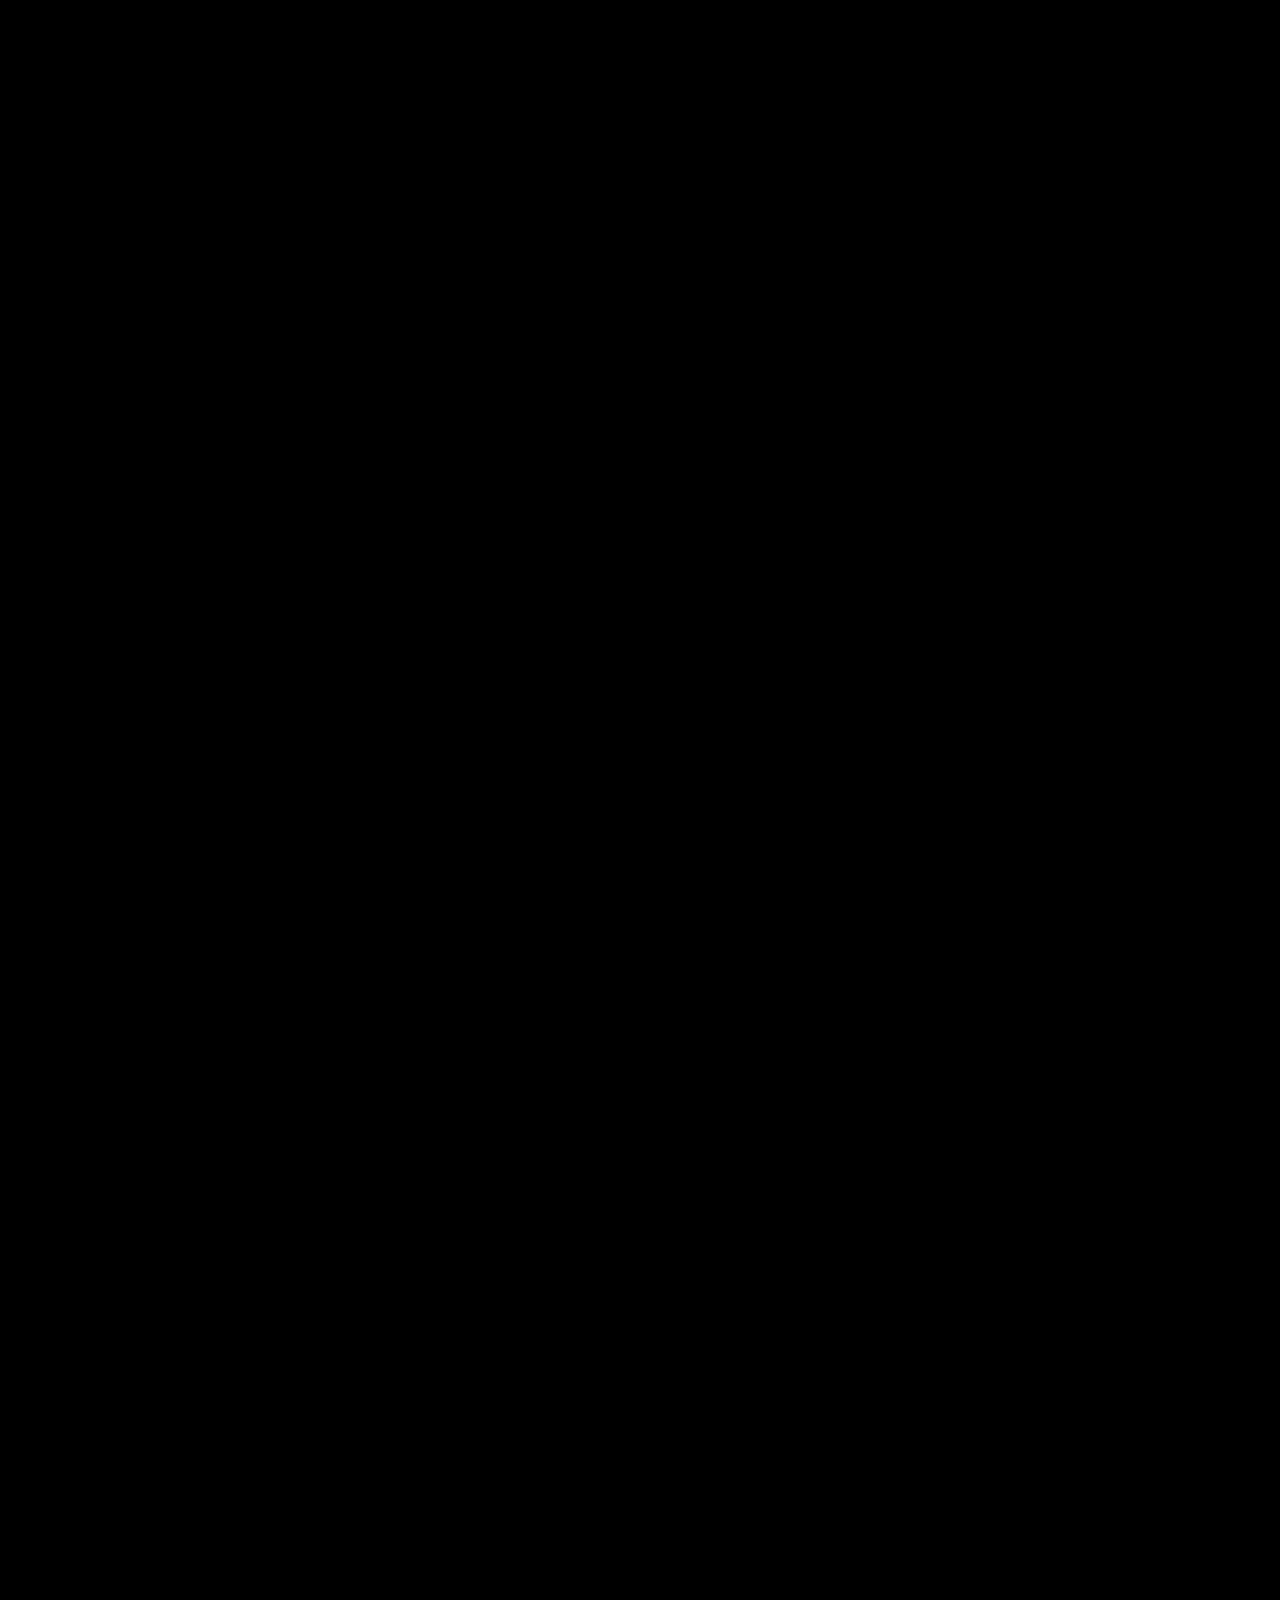
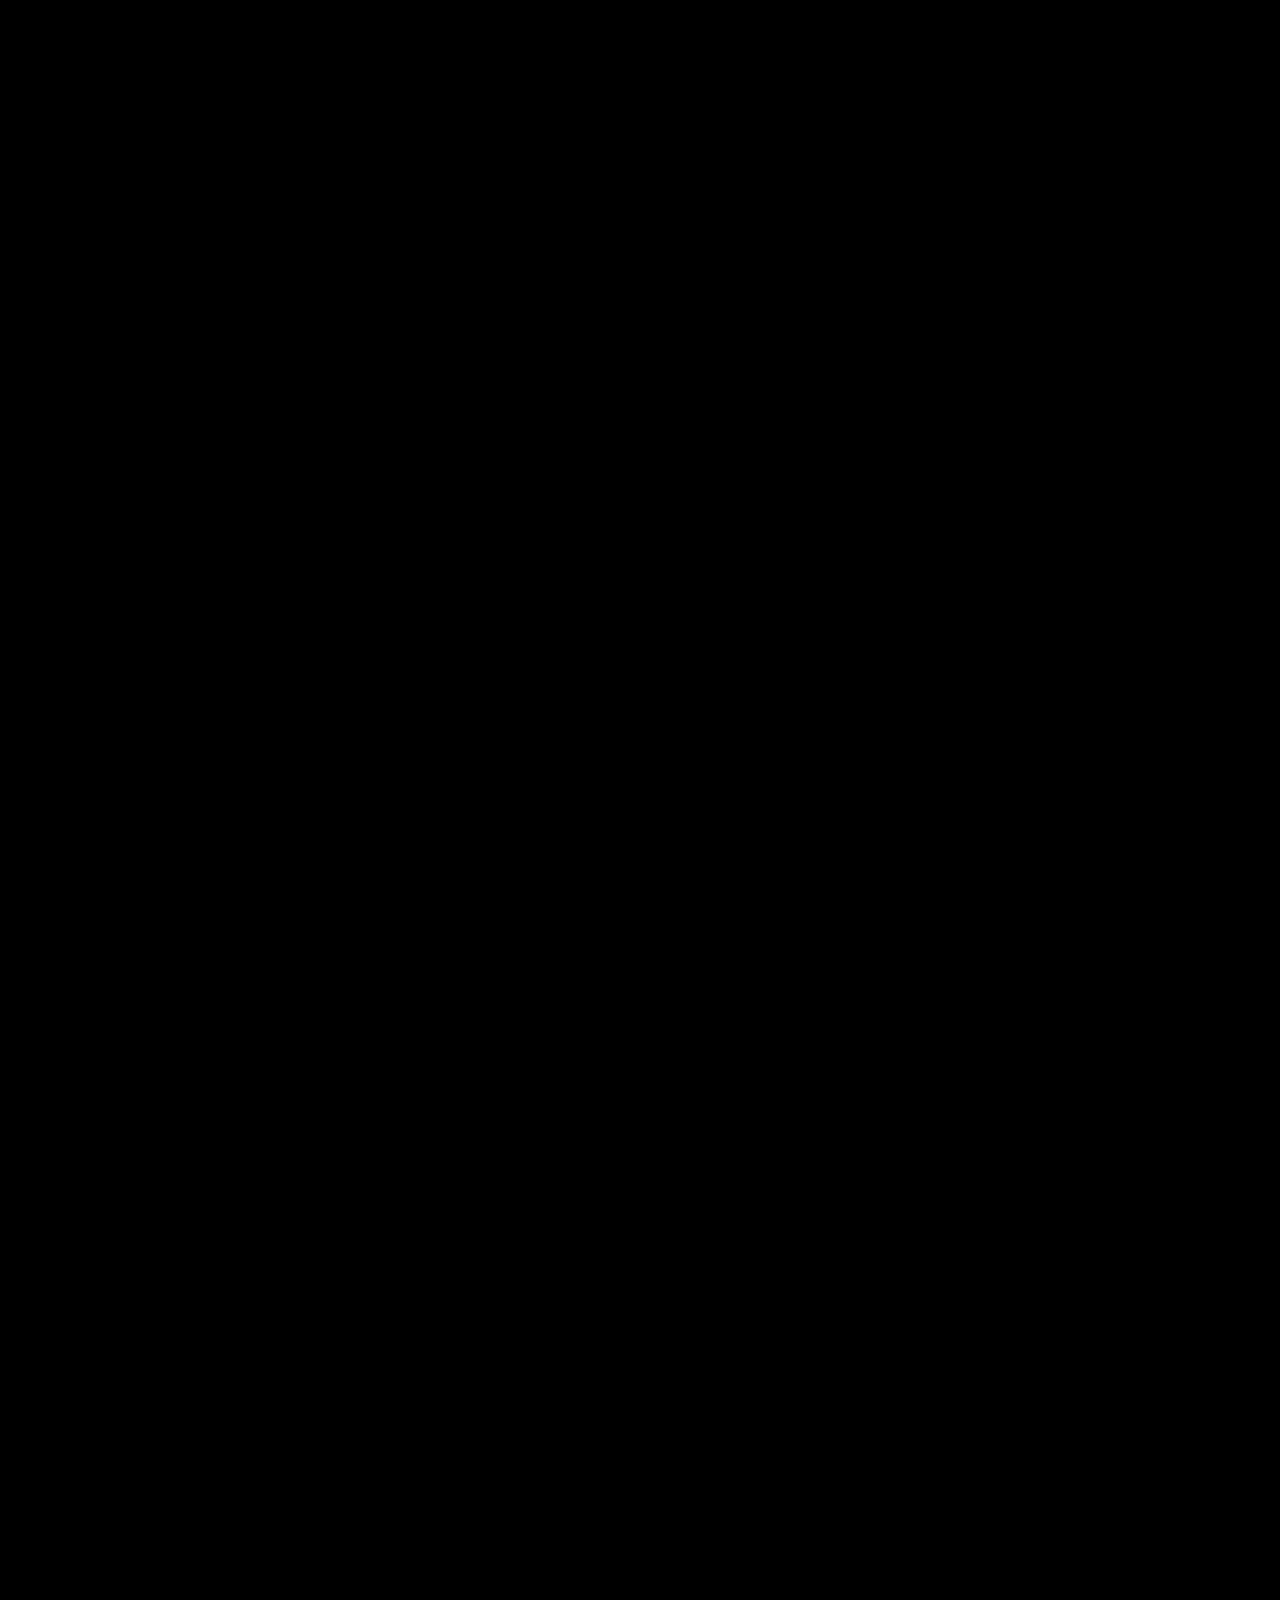
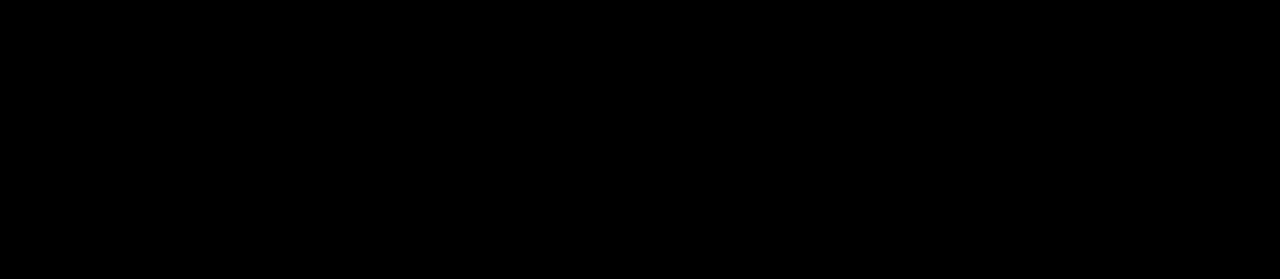
==== commit 9a9dcacd: "Update index.html" ====
--- a/index.html
+++ b/index.html
@@ -20,7 +20,8 @@
     <section class="hidden" id="Home" >
       <img src="Pictures/pd.png" alt="quote" style="width: 30%; height: auto;">
        <h1>Praneha Dhakal</h1>
-       <p class="subtitle">Junior | Rock Hill High School</p>
+       <p class="subtitle">Junior | Rock Hill High School</p> 
+        <img class="scrollpic" src="Pictures/scrolldown.gif" alt="scroll" style=" width: 15%; height: auto; position: absolute; top: 400px; left: center; ">
     </section>
 
     <section class="hidden" id="abtme">
@@ -31,6 +32,9 @@
       <h1 class="pms">Personal Mission Statement</h1>
       <p class="mstatement">To learn and grow academically and mentally while studying under a mentor in my field to interest to gain important real world skills/knowledge.</p>
       </div>
+      <a href="Files/resumepran.pdf" download class="download-btn">
+        Download Resume
+      </a>      
       <a href="#top" class="backtothetop">Back to Top</a>
 
    </section>
@@ -60,8 +64,8 @@
     <h1>Contact</h1>
     <div class="abtme">
       <p>Email: pranehadhakal.pd@gmail.com </p>
-      <a href="https://www.linkedin.com/in/praneha-dhakal-ab229823a/" class="linkdin" target="_blank">LinkdIn</a>
     </div>
+    <button class="linkdin"onclick="window.open('https://www.linkedin.com/in/praneha-dhakal-ab229823a/', '_blank')">Visit my LinkedIn</button>
     <a href="#top" class="backtothetop">Back to Top</a>
 
   </section>
--- a/style.css
+++ b/style.css
@@ -49,9 +49,13 @@
 nav a {
   display: block;
   padding: 30px;
-  color: #F2F2F2;
+  color: #ffffff;
   text-decoration: none;
 font-family: 'Lato', sans-serif;}
+
+nav a:hover {
+  color: #708090;
+}
 
 section {
   padding: 50px;
@@ -72,6 +76,11 @@
   font-family: 'Lato', sans-serif;
   margin: 4px 2px;
   cursor: pointer;
+}
+
+.backtothetop:hover {
+  background-color: #ffffff;
+  color: black;
 }
 
 .linkdin {
@@ -101,11 +110,35 @@
   display: grid;
   place-items: center;
   align-content: center;
+  display: block; 
+  margin: 100 auto;
+  text-align: center;
+
 }
 
 .subtitle {
-  padding-bottom: 50%;
+  padding-bottom: 70%;
 }
+
+.download-btn {
+  background-color:  #708090;
+  border: none;
+  color: white;
+  padding: 12px 24px;
+  text-align: center;
+  text-decoration: none;
+  display: inline-block;
+  font-size: 16px;
+  border-radius: 100px;
+  cursor: pointer;
+}
+
+.download-btn:hover {
+  background-color: #ffffff;
+  color: black;
+}
+
+
 
 .hidden {
   opacity: 0;
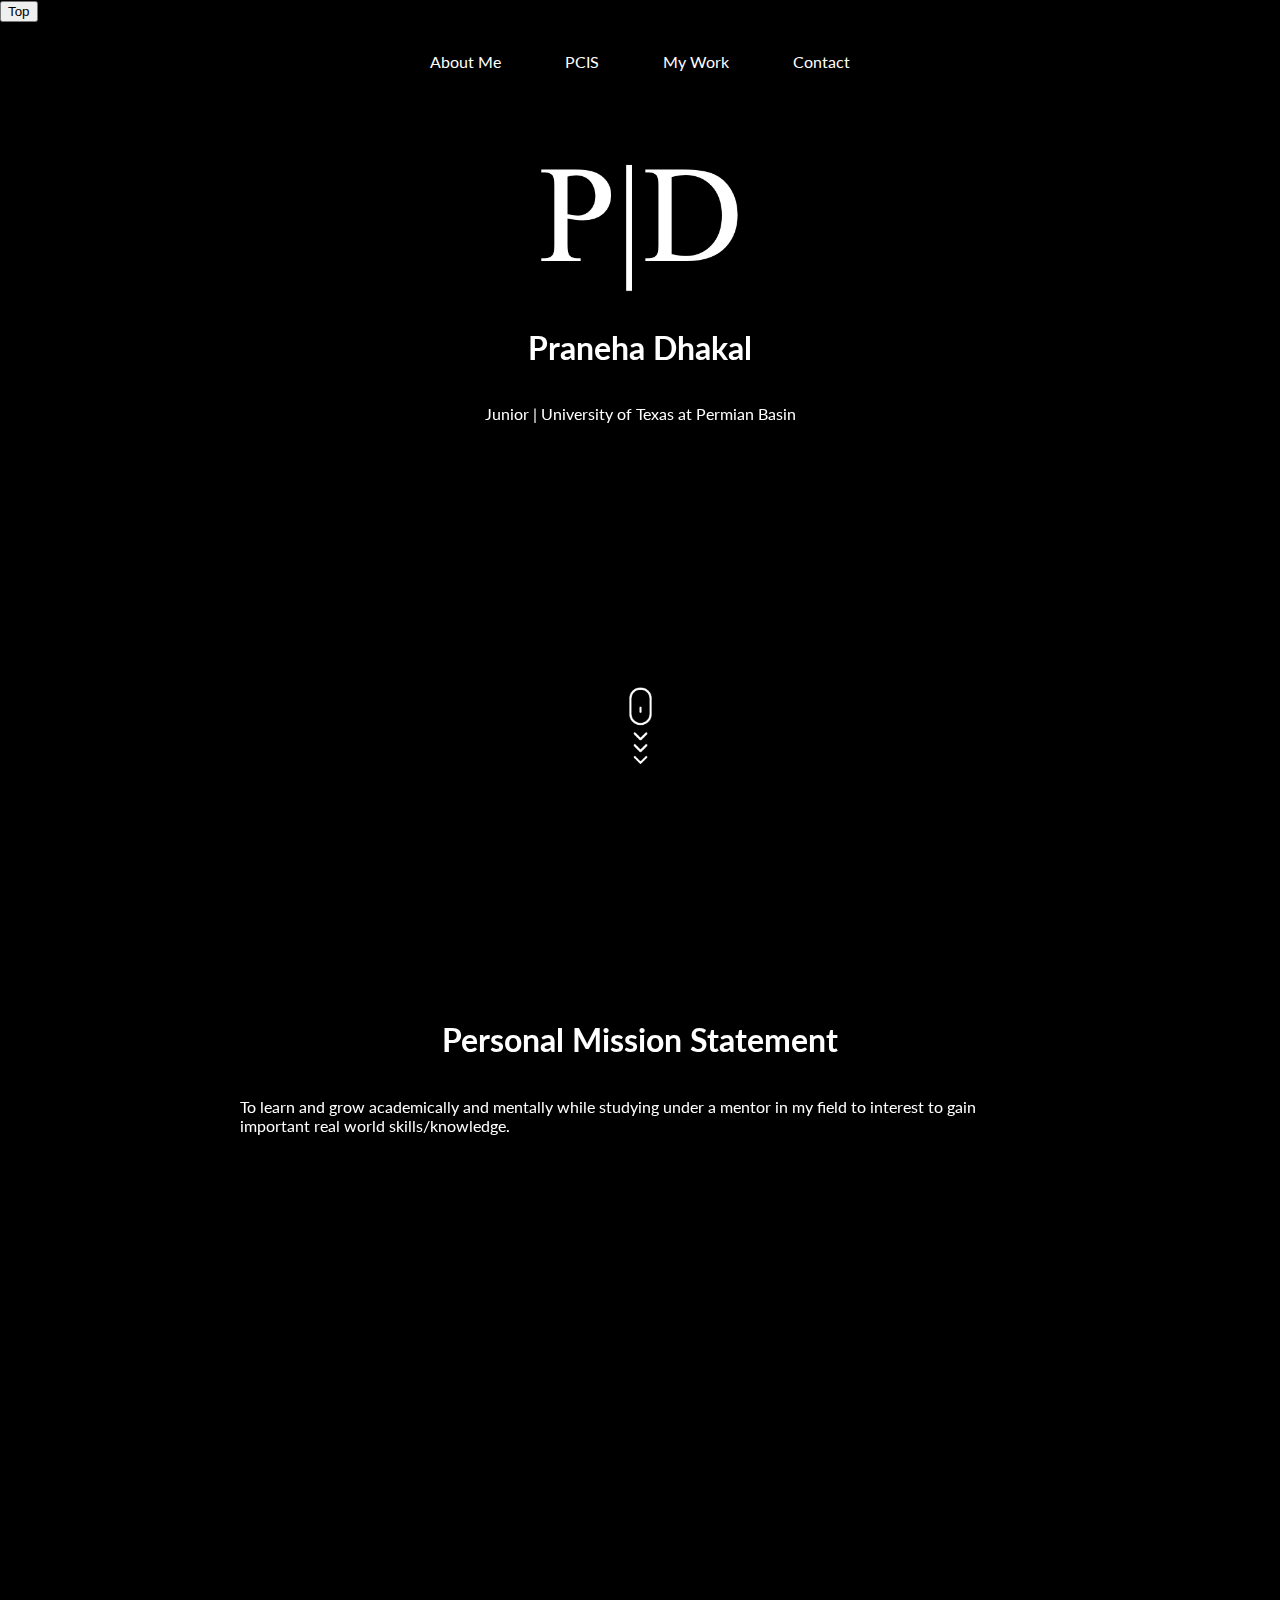
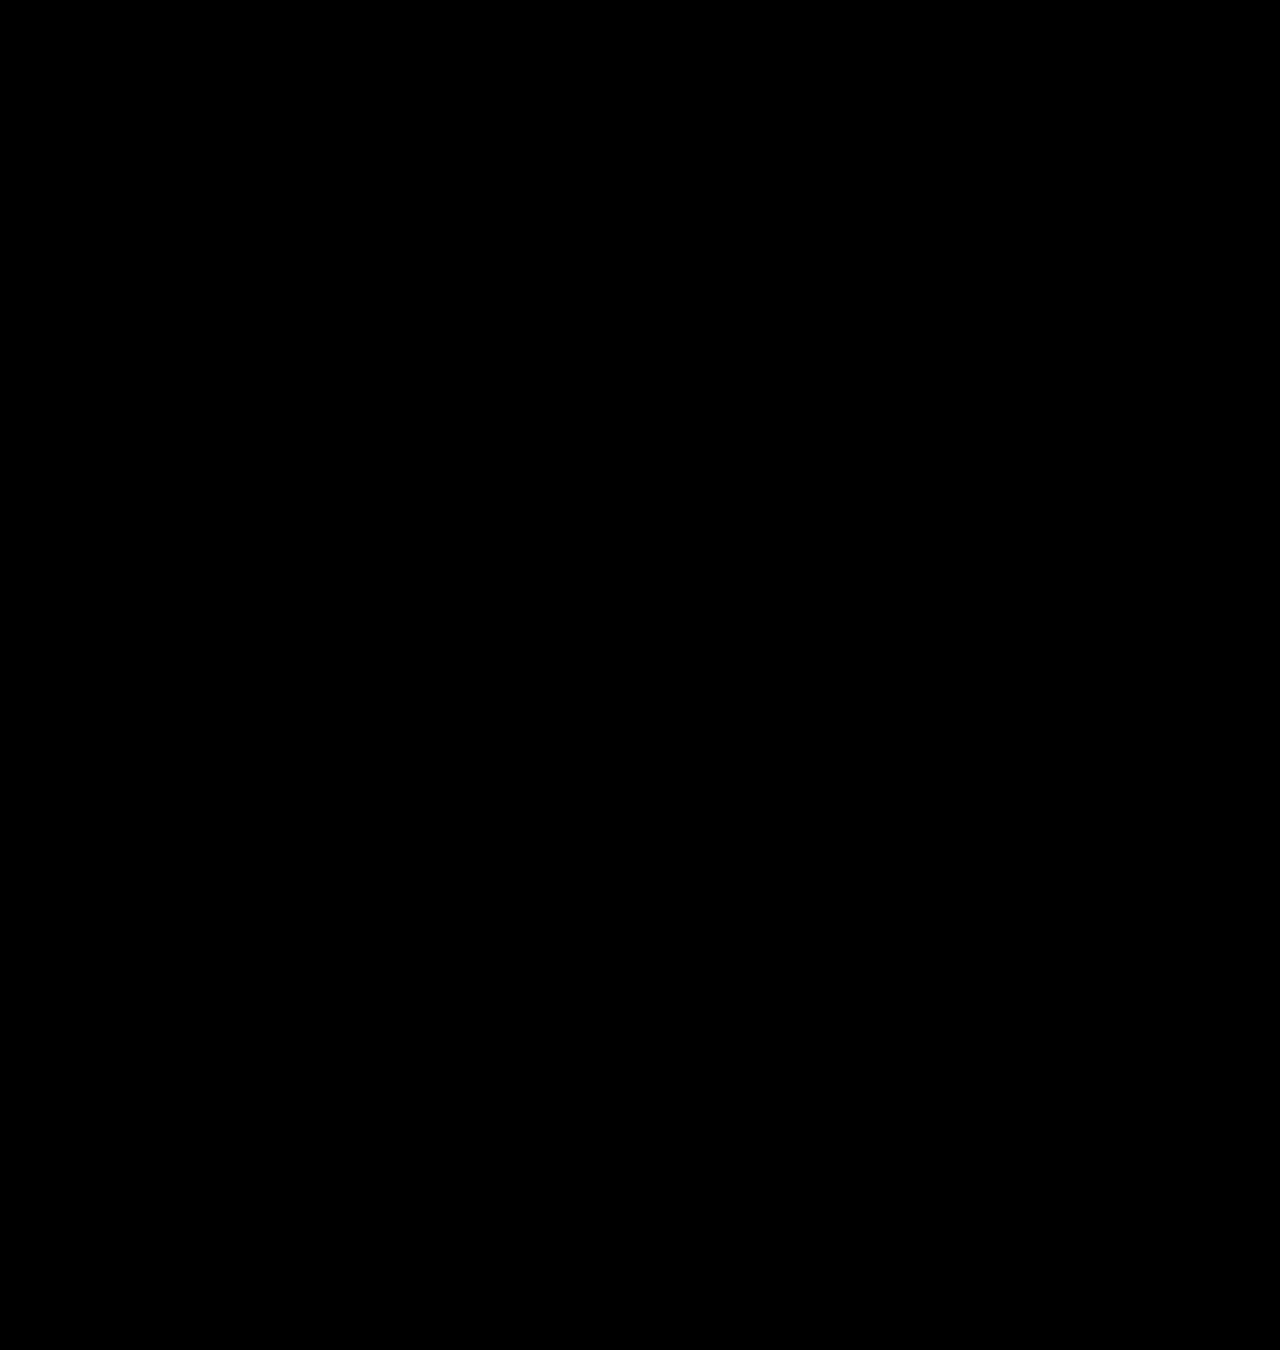
==== commit 66fd61c9: "Update index.html" ====
--- a/index.html
+++ b/index.html
@@ -1,13 +1,16 @@
 <!DOCTYPE html>
 <html lang="en">
 <head>
-  <meta charset="UTF-8">
-  <meta http-equiv="X-UA-Compatible" content="IE=edge">
-  <meta name="viewport" content="width=device-width, initial-scale=1.0">
-  <title>PD | Digital Portfolio</title>
-  <link rel = "stylesheet" href="style.css">
-  <script defer src="app.js"></script></head>
-  <header id="top">
+    <meta charset="UTF-8">
+    <meta http-equiv="X-UA-Compatible" content="IE=edge">
+    <meta name="viewport" content="width=device-width, initial-scale=1.0">
+    <title>PD | Digital Portfolio</title>
+    <link rel = "stylesheet" href="style.css">
+    <script defer src="app.js"></script>
+</head> 
+  <body>
+    <button id="scroll-to-top-btn">Top</button>
+    <header id="top"> 
   <nav>
     <ul>
       <li><a href="#abtme">About Me</a></li>
@@ -18,10 +21,12 @@
   </nav>
     </header>   
     <section class="hidden" id="Home" >
-      <img src="Pictures/pd.png" alt="quote" style="width: 30%; height: auto;">
-       <h1>Praneha Dhakal</h1>
-       <p class="subtitle">Junior | Rock Hill High School</p> 
-        <img class="scrollpic" src="Pictures/scrolldown.gif" alt="scroll" style=" width: 15%; height: auto; position: absolute; top: 400px; left: center; ">
+      <img src="Pictures/pd.png" alt="quote" style="width: 30%; height: auto;" class="logo">
+       <h1 class="name">Praneha Dhakal</h1>
+       <p class="subtitle">Junior | University of Texas at Permian Basin</p> 
+       <h1 class="pms">Personal Mission Statement</h1>
+       <p class="mstatement">To learn and grow academically and mentally while studying under a mentor in my field to interest to gain important real world skills/knowledge.</p>
+       <img class="scrollpic" src="Pictures/scrolldown.gif" alt="scroll" style=" width: 15%; height: auto; position: absolute; top: 580px; left: center; ">
     </section>
 
     <section class="hidden" id="abtme">
@@ -29,45 +34,39 @@
       <h1>About Me</h1>
       <div class="abtme">
       <p>Hello! My name is Praneha Dhakal, and I am a Junior currently enrolled in Rock Hill High School. My area of interest is law, and I am enlisted in 2 law classes, as well as an internship related to Healthcare Law. I am working as a referee, and volunteer very frequently. I strive to undergrad in the Political Sciences, and eventually go to Law School to specialize in Healthcare Law. As an aspiring lawyer, I work to refine my communication, leadership, and teamwork skills while also applying them in my day to day life.</p>
-      <h1 class="pms">Personal Mission Statement</h1>
-      <p class="mstatement">To learn and grow academically and mentally while studying under a mentor in my field to interest to gain important real world skills/knowledge.</p>
       </div>
       <a href="Files/resumepran.pdf" download class="download-btn">
         Download Resume
       </a>      
-      <a href="#top" class="backtothetop">Back to Top</a>
 
    </section>
 
    <section class="hidden" id="goal">
-    <img src="Pictures/pisd.png" alt="PCIS">
+    <img src="Pictures/pisd.png" alt="PCIS" class="PCIS">
     <h1>PCIS and it's Goal</h1>
     <div class="abtme">
      <p>Prosper Career Independent Study (also known as PCIS), is an independent study program for Prosper ISD. Students focus their studies on a specific field that they are interested in and work with professionals in the field. My specific field of interest is Healthcare Law. Students will pick a mentor, who will guide them throughout the school year and teach them about skills in their specific field of interest. Throughout the course, you will be working to develop and refine a carefully articulated research profile, consisting of the student's research, written assignments, interviews, and observations. 
       PCIS's goal is to provide advanced academic students an opportuinity to conduct a self-directed, in-depth study of their topic of interest while also gaining real world experience under a mentor in their community.</p>
     </div>
-    <a href="#top" class="backtothetop";>Back to Top</a>
 
  </section>
     <section class="hidden" id="work">
-      <h1>My Work</h1>
+      <img src="Pictures/welcomepic.jpg" alt="shi" class="workpic" style=" width: 70%; height: auto; position: absolute; top: 10px; left: 700px; ">
+      <h1 class="mywork">My Work</h1>
       <div class="abtme">
       <p>Interview Transcripts</p>
-      <img src="Pictures/bit_ly.webp" alt="Transcripts">
+      <img src="Pictures/bit_ly.webp" alt="Transcripts"  style=" width: 50%; height: auto; ">
       </div>
-      <a href="#top" class="backtothetop">Back to Top</a>
 
     </section>
 
   </section>
   <section class="hidden" id="contact">
-    <h1>Contact</h1>
+    <h1 class="Contact">Contact</h1>
     <div class="abtme">
       <p>Email: pranehadhakal.pd@gmail.com </p>
     </div>
-    <button class="linkdin"onclick="window.open('https://www.linkedin.com/in/praneha-dhakal-ab229823a/', '_blank')">Visit my LinkedIn</button>
-    <a href="#top" class="backtothetop">Back to Top</a>
-
+    <button class="linkdin"onclick="window.open('https://www.linkedin.com/in/praneha-dhakal-ab229823a/', '_blank')">Visit my LinkedIn</button>    
   </section>
 
 </body>
--- a/style.css
+++ b/style.css
@@ -13,7 +13,7 @@
   display: grid;
   place-items: center;
   align-content: center;
-  min-height: 100ch;
+  min-height: none;
 }
 
 .pms{
@@ -76,6 +76,8 @@
   font-family: 'Lato', sans-serif;
   margin: 4px 2px;
   cursor: pointer;
+  transition: box-shadow 1s;
+
 }
 
 .backtothetop:hover {
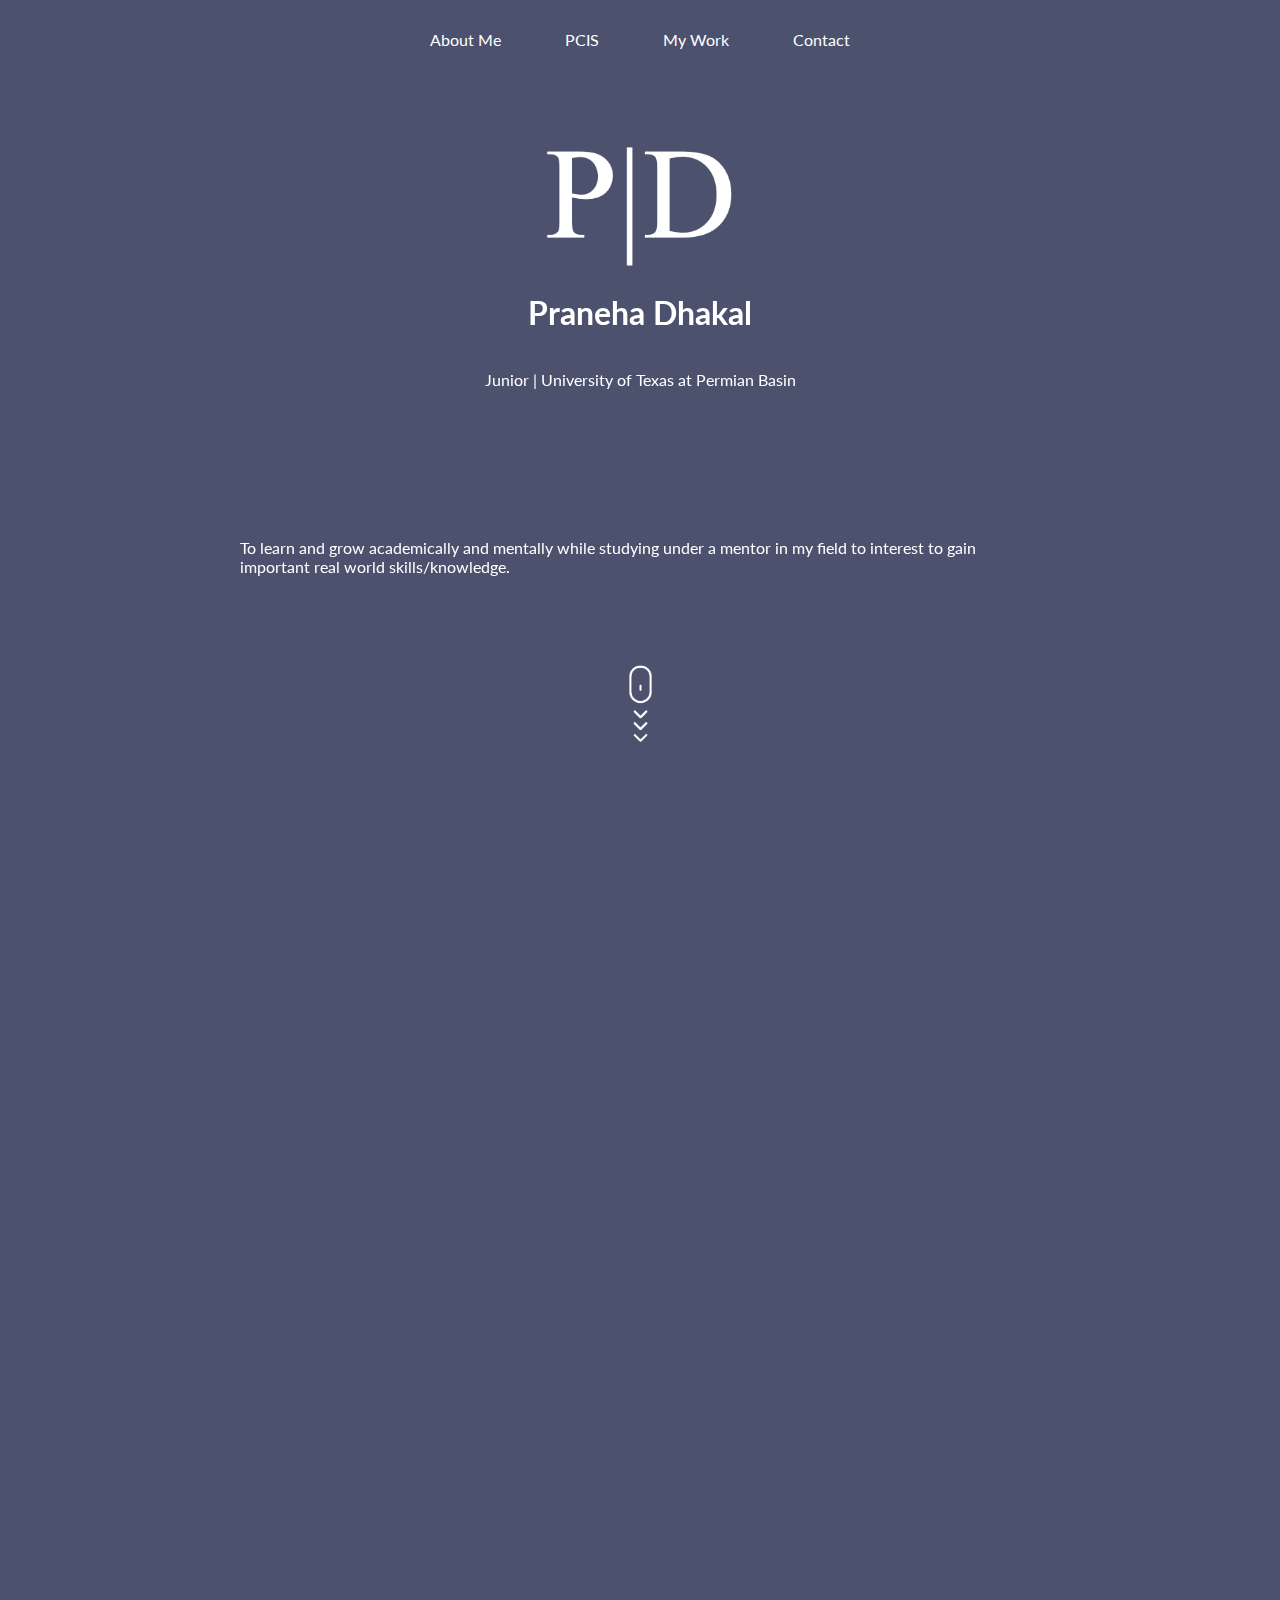
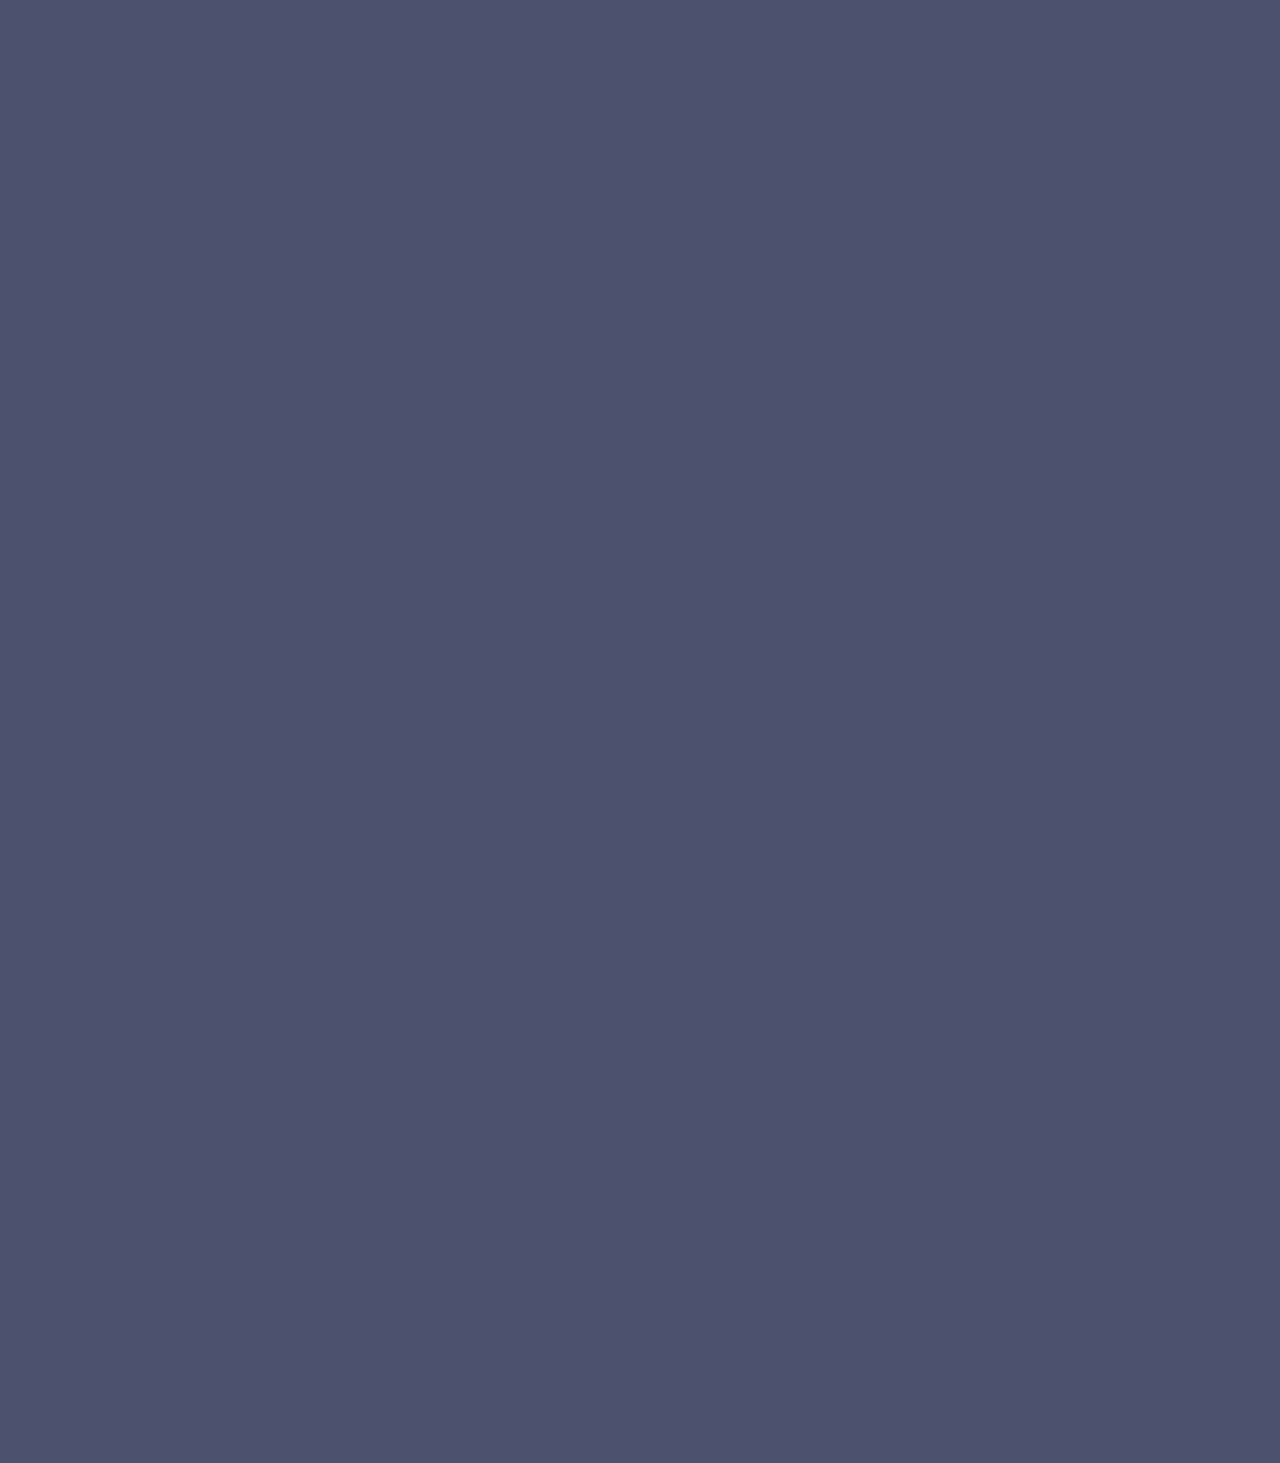
==== commit 8c3a4741: "Update index.html" ====
--- a/index.html
+++ b/index.html
@@ -24,7 +24,6 @@
       <img src="Pictures/pd.png" alt="quote" style="width: 30%; height: auto;" class="logo">
        <h1 class="name">Praneha Dhakal</h1>
        <p class="subtitle">Junior | University of Texas at Permian Basin</p> 
-       <h1 class="pms">Personal Mission Statement</h1>
        <p class="mstatement">To learn and grow academically and mentally while studying under a mentor in my field to interest to gain important real world skills/knowledge.</p>
        <img class="scrollpic" src="Pictures/scrolldown.gif" alt="scroll" style=" width: 15%; height: auto; position: absolute; top: 580px; left: center; ">
     </section>
--- a/style.css
+++ b/style.css
@@ -2,7 +2,7 @@
   @import url('https://fonts.googleapis.com/css2?family=Playfair+Display:wght@400;500&display=swap');
   @import url('https://fonts.googleapis.com/css2?family=Lato:wght@100&display=swap');
  body{
-  background-color: black;
+  background-color: rgb(76, 81, 109);
   color: #ffffff;
   font-family: 'Lato', sans-serif;
   padding: 0;
@@ -16,9 +16,20 @@
   min-height: none;
 }
 
+.mstatement{
+  margin-top: -800px;
+}
+
 .pms{
   display: grid;
   place-items: center;
+  margin-top: -900px;
+
+}
+
+.workpic{
+  margin-top: 20%;
+  border-radius: 10px;
 }
 .abtme{
   max-width: 800px;
@@ -29,6 +40,7 @@
 .imgabtme{
   border-radius: 10%;
 }
+
 
 nav img {
   width: 100px;
@@ -53,8 +65,11 @@
   text-decoration: none;
 font-family: 'Lato', sans-serif;}
 
+
 nav a:hover {
-  color: #708090;
+  color: #ffffff;
+  transform: scale(1.3);
+
 }
 
 section {
@@ -118,6 +133,13 @@
 
 }
 
+.logo{
+margin-top: 1%;
+}
+
+.PCIS {
+  margin-top: 20%;
+}
 .subtitle {
   padding-bottom: 70%;
 }
@@ -140,7 +162,51 @@
   color: black;
 }
 
-
+.mywork{
+  margin-top: 20%;
+}
+
+#scroll-to-top-btn {
+  display: none;
+  position: fixed;
+  bottom: 20px;
+  right: 30px;
+  z-index: 99;
+  font-size: 18px;
+  border: none;
+  outline: none;
+  background-color: #708090;
+  color: white;
+  cursor: pointer;
+  padding: 15px;
+  border-radius: 10px;
+  font-family: 'Lato', sans-serif;
+
+}
+
+#scroll-to-top-btn:hover {
+  background-color: #333;
+}
+
+
+.fade-in {
+  opacity: 1;
+}
+
+.fade-out {
+  opacity: 0;
+}
+
+
+
+
+
+
+@media(prefers-reduced-motion) {
+  .hidden {
+      transition: none;
+    }
+}
 
 .hidden {
   opacity: 0;
@@ -149,11 +215,6 @@
   transition: all 2s;
 }
 
-@media(prefers-reduced-motion) {
-  .hidden {
-      transition: none;
-    }
-}
 
 .show {
   opacity: 1;
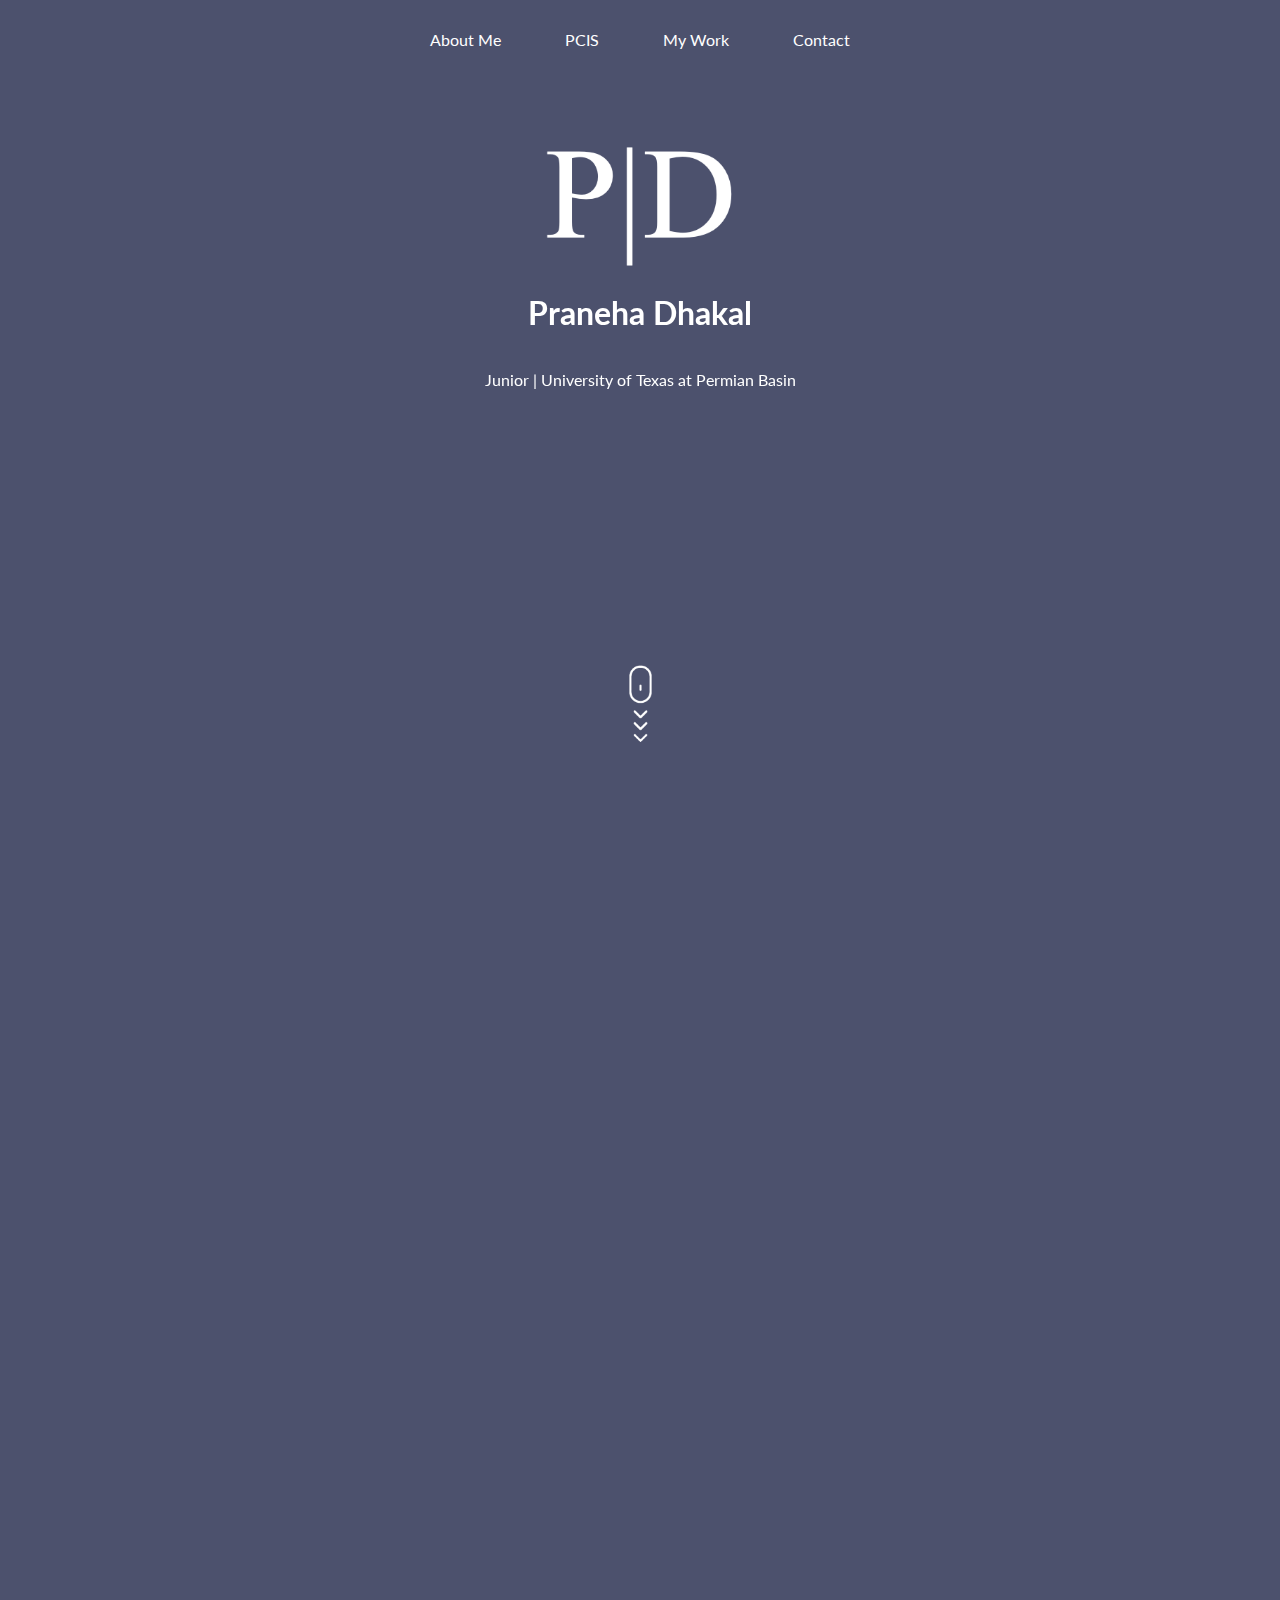
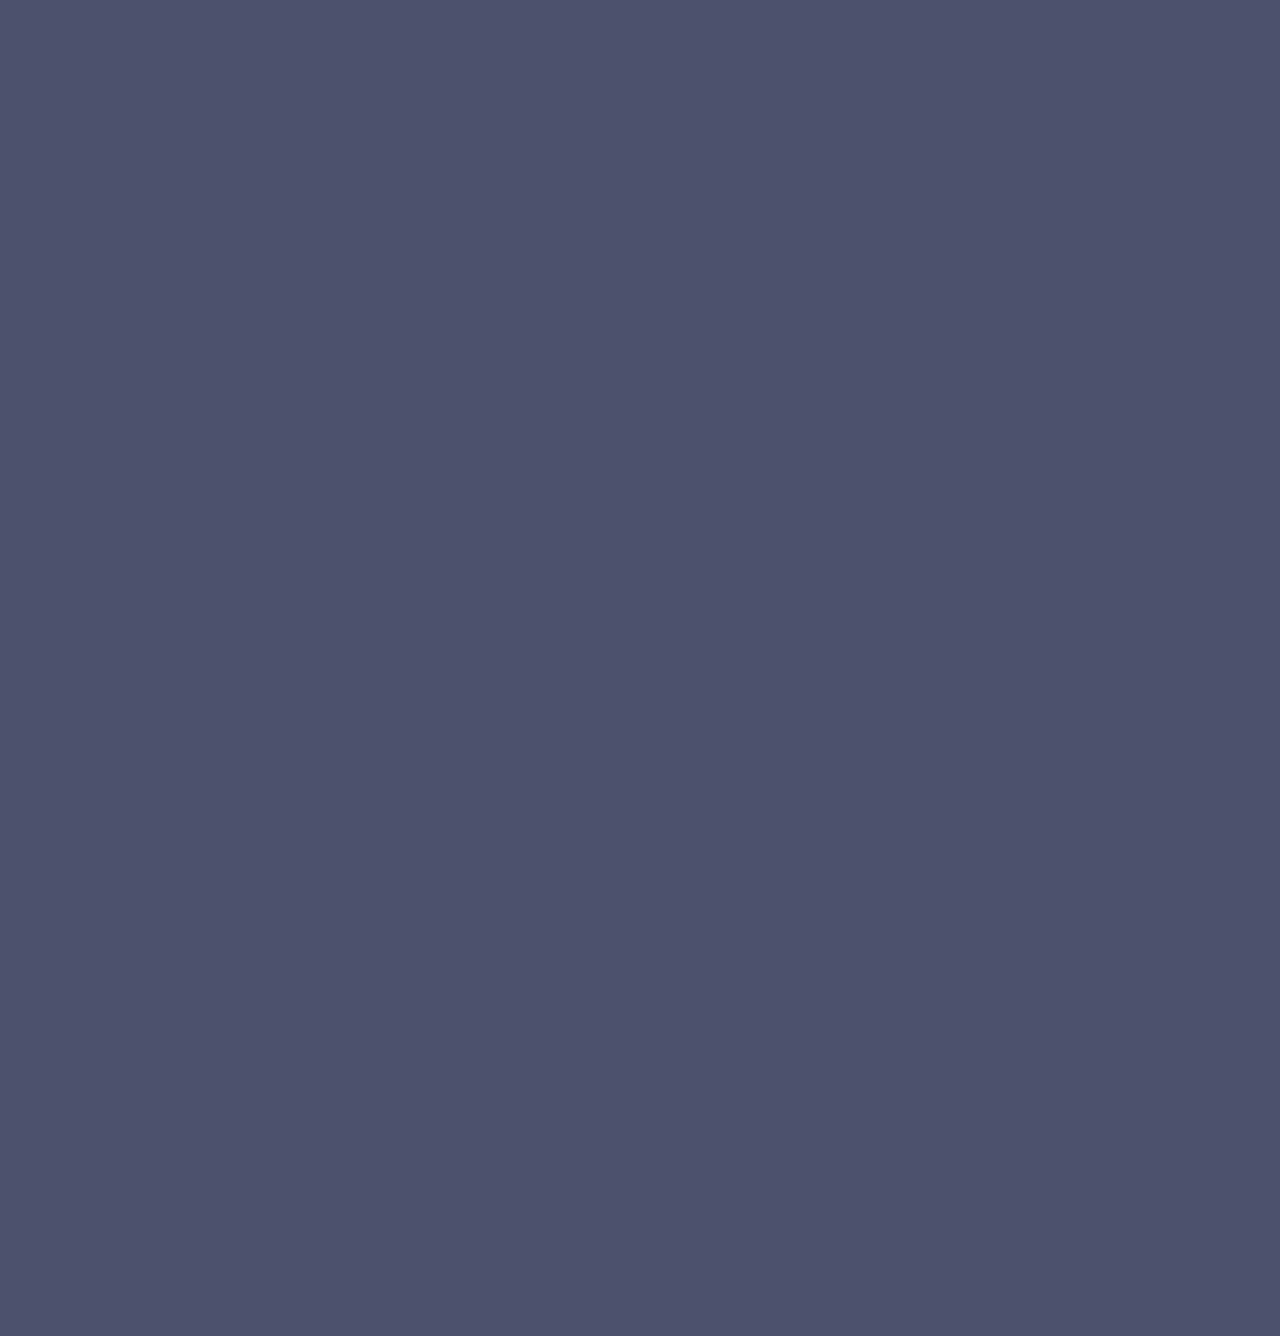
==== commit 02386cfc: "Update index.html" ====
--- a/index.html
+++ b/index.html
@@ -24,8 +24,7 @@
       <img src="Pictures/pd.png" alt="quote" style="width: 30%; height: auto;" class="logo">
        <h1 class="name">Praneha Dhakal</h1>
        <p class="subtitle">Junior | University of Texas at Permian Basin</p> 
-       <p class="mstatement">To learn and grow academically and mentally while studying under a mentor in my field to interest to gain important real world skills/knowledge.</p>
-       <img class="scrollpic" src="Pictures/scrolldown.gif" alt="scroll" style=" width: 15%; height: auto; position: absolute; top: 580px; left: center; ">
+      <img class="scrollpic" src="Pictures/scrolldown.gif" alt="scroll" style=" width: 15%; height: auto; position: absolute; top: 580px; left: center; ">
     </section>
 
     <section class="hidden" id="abtme">
@@ -33,6 +32,8 @@
       <h1>About Me</h1>
       <div class="abtme">
       <p>Hello! My name is Praneha Dhakal, and I am a Junior currently enrolled in Rock Hill High School. My area of interest is law, and I am enlisted in 2 law classes, as well as an internship related to Healthcare Law. I am working as a referee, and volunteer very frequently. I strive to undergrad in the Political Sciences, and eventually go to Law School to specialize in Healthcare Law. As an aspiring lawyer, I work to refine my communication, leadership, and teamwork skills while also applying them in my day to day life.</p>
+      <h1 class="pms">Personal Mission Statement</h1>
+      <p class="mstatement">To learn and grow academically and mentally while studying under a mentor in my field to interest to gain important real world skills/knowledge.</p>
       </div>
       <a href="Files/resumepran.pdf" download class="download-btn">
         Download Resume
@@ -50,7 +51,7 @@
 
  </section>
     <section class="hidden" id="work">
-      <img src="Pictures/welcomepic.jpg" alt="shi" class="workpic" style=" width: 70%; height: auto; position: absolute; top: 10px; left: 700px; ">
+      <img src="Pictures/welcomepic.jpg" alt="shi" class="workpic" style=" width: 30%; height: auto; position: absolute; top: 100px; left: 500px; ">
       <h1 class="mywork">My Work</h1>
       <div class="abtme">
       <p>Interview Transcripts</p>
